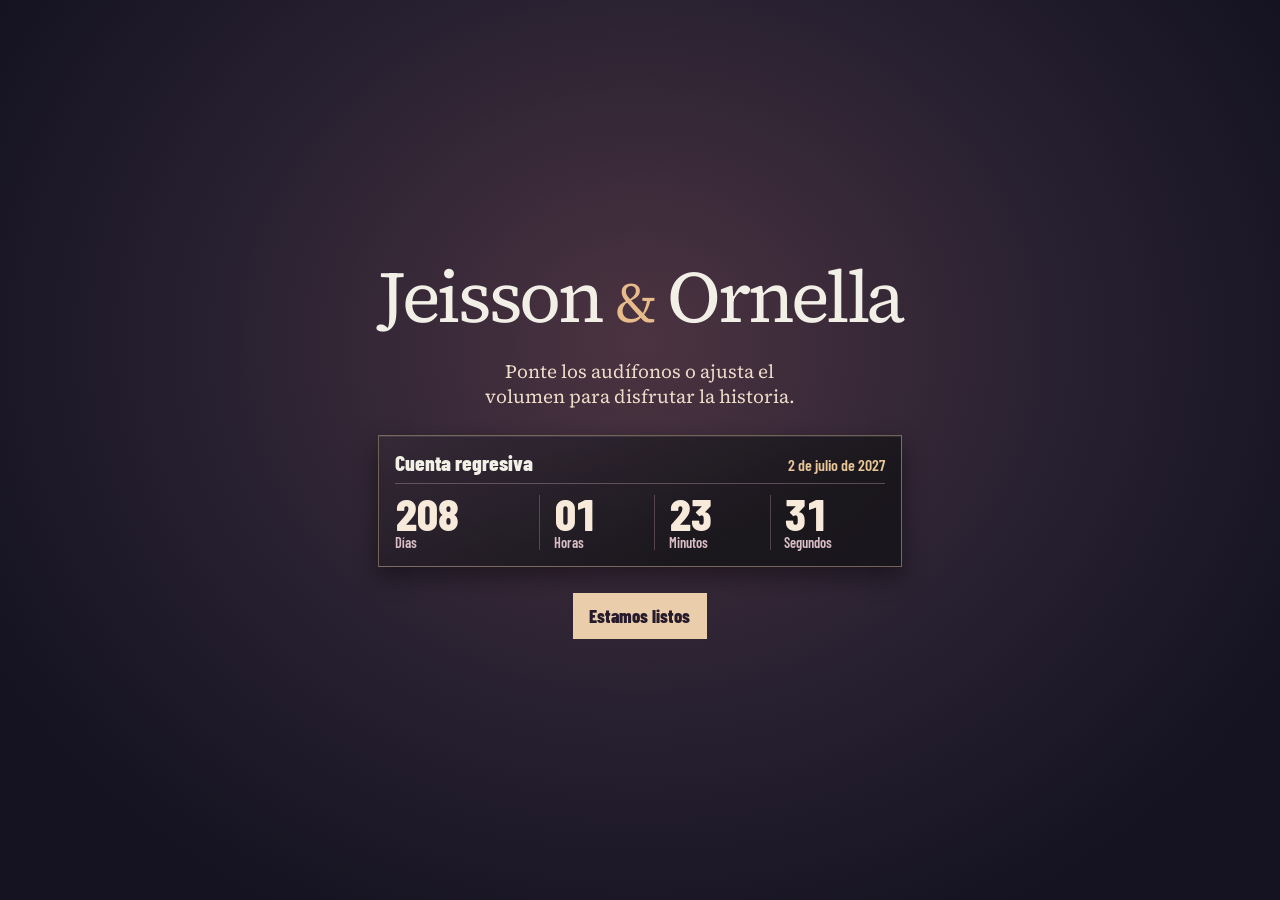
==== index.html @ 1cb7cd2a "Añade el acceso de prueba al Club de Fans" ====
<!doctype html>
<html lang="es">
  <head>
    <meta charset="utf-8">
    <meta name="viewport" content="width=device-width, initial-scale=1">
    <meta name="theme-color" content="#101012">
    <meta name="robots" content="noindex, nofollow">
    <meta name="description" content="Invitación de boda de Jeisson y Ornella.">
    <meta property="og:type" content="website">
    <meta property="og:locale" content="es_CO">
    <meta property="og:title" content="Boda de Jeisson y Ornella">
    <meta property="og:description" content="Abre el sobre y escucha nuestra historia en ocho canciones.">
    <meta property="og:url" content="https://cataplum1414.github.io/elegirnos-2027/">
    <meta property="og:image" content="https://cataplum1414.github.io/elegirnos-2027/assets/invitacion-whatsapp-centrada.jpg">
    <meta property="og:image:type" content="image/jpeg">
    <meta property="og:image:width" content="1200">
    <meta property="og:image:height" content="630">
    <meta property="og:image:alt" content="Portada del disco Los muchachos se les casan, invitación de boda de Jeisson y Ornella.">
    <title>Los muchachos se les casan | Jeisson &amp; Ornella</title>
    <script>
      const invitation = document.documentElement;
      invitation.dataset.weddingMedia = "";
      if (!location.hash || location.hash === "#portada") {
        invitation.dataset.openingScene = "";
        window.addEventListener("error", event => {
          if (event.target?.id === "invitation-entry") invitation.removeAttribute("data-opening-scene");
        }, true);
      }
    </script>
    <link rel="icon" type="image/svg+xml" href="./favicon.svg">
    <link rel="stylesheet" href="./styles.css?v=20261128-6">
    <script type="module" id="invitation-entry" src="./src/main.js?v=20261128-6"></script>
    <noscript>
      <style>
        .cover__entry, .back-cover__nav a[href="#historia"] { display: none; }
      </style>
    </noscript>
  </head>
  <body>
    <div class="opening-scene" role="region" aria-labelledby="opening-title">
      <div class="opening-scene__content">
        <h1 id="opening-title" tabindex="-1">Jeisson <span>&amp;</span> Ornella</h1>
        <p id="opening-guide">Ponte los audífonos o ajusta el volumen para disfrutar la historia.</p>
        <section class="release-countdown release-countdown--opening" data-countdown="2027-07-02T00:00:00-05:00" aria-labelledby="opening-countdown-title">
          <div class="release-countdown__heading">
            <h2 id="opening-countdown-title">Cuenta regresiva</h2>
            <time datetime="2027-07-02">2 de julio de 2027</time>
          </div>
          <div class="release-countdown__digits" role="timer" aria-live="off" aria-label="Tiempo restante para el 2 de julio de 2027">
            <span><strong data-countdown-days>000</strong><small>Días</small></span>
            <span><strong data-countdown-hours>00</strong><small>Horas</small></span>
            <span><strong data-countdown-minutes>00</strong><small>Minutos</small></span>
            <span><strong data-countdown-seconds>00</strong><small>Segundos</small></span>
          </div>
          <p class="release-countdown__finished" hidden>Hoy comienza nuestro próximo capítulo.</p>
        </section>
        <div class="opening-scene__actions">
          <button type="button" id="opening-start" aria-describedby="opening-guide" disabled>Estamos listos</button>
        </div>
        <p id="opening-status" class="opening-scene__status" role="status">Preparando la escena…</p>
        <button type="button" id="opening-silent" hidden>Ver sin música</button>
      </div>
    </div>
    <a class="skip-link" href="#contenido">Saltar al contenido</a>

    <div
      class="reading-progress"
      id="reading-progress"
      role="progressbar"
      aria-label="Progreso de lectura"
      aria-valuemin="0"
      aria-valuemax="100"
      aria-valuenow="0"
      aria-valuetext="0 % recorrido"
    >
      <span class="reading-progress__fill" id="reading-progress-fill"></span>
    </div>

    <main id="contenido">
      <div class="record-edition">
        <section class="cover" id="portada" aria-labelledby="cover-title">
          <div class="cover__object">
            <div class="cover__copy">
              <p class="cover__edition">Invitación de boda</p>
              <h1 class="cover__title" id="cover-title">Los muchachos <span>se les casan</span></h1>
              <p class="cover__couple">Jeisson <span>&amp;</span> Ornella</p>
              <p class="cover__date"><span>Fecha</span> <time datetime="2027-07-02">2 de julio de 2027</time></p>
              <a class="cover__entry" href="#historia" aria-controls="historia">Ve nuestro disco</a>
              <noscript><p>Activa JavaScript para recorrer nuestro disco.</p></noscript>
            </div>
            <span class="cover__spine" aria-hidden="true">Los muchachos se les casan</span>
          </div>
          <section class="release-countdown" data-countdown="2027-07-02T00:00:00-05:00" aria-labelledby="countdown-title">
            <div class="release-countdown__heading">
              <h2 id="countdown-title">Cuenta regresiva</h2>
              <time datetime="2027-07-02">2 de julio de 2027</time>
            </div>
            <div class="release-countdown__digits" role="timer" aria-live="off" aria-label="Tiempo restante para el 2 de julio de 2027">
              <span><strong data-countdown-days>000</strong><small>Días</small></span>
              <span><strong data-countdown-hours>00</strong><small>Horas</small></span>
              <span><strong data-countdown-minutes>00</strong><small>Minutos</small></span>
              <span><strong data-countdown-seconds>00</strong><small>Segundos</small></span>
            </div>
            <p class="release-countdown__finished" hidden>Hoy comienza nuestro próximo capítulo.</p>
          </section>
          <p class="cover__note">Te invitamos a recorrer nuestra historia canción por canción y a celebrar con nosotros todo lo que aún nos queda por vivir juntos.</p>
        </section>

        <section class="album-section" id="historia" aria-labelledby="album-title" hidden>
          <div class="album-tools">
            <a href="#portada" id="close-album">Cerrar disco</a>
          </div>
          <div class="album-layout">
            <div class="listening-station">
              <div class="cd-tray" id="disc-tray" aria-hidden="true">
                <div class="cd-tray__disc">
                  <div class="cd-tray__label">Los muchachos<br>se les casan</div>
                  <small id="record-side">Lado A</small>
                </div>
              </div>
              <div class="deck-controls" id="deck-controls" hidden>
                <nav class="deck-navigation" aria-label="Cambiar de canción">
                  <button type="button" class="deck-transport" id="deck-previous" aria-label="Canción anterior" title="Canción anterior" aria-disabled="true">
                    <svg viewBox="0 0 24 24" aria-hidden="true"><rect x="4" y="5" width="2.4" height="14" rx="1.2"/><path d="M19 5.5 8 12l11 6.5z"/></svg>
                  </button>
                  <button type="button" class="deck-transport" id="deck-next" aria-label="Canción siguiente" title="Canción siguiente">
                    <svg viewBox="0 0 24 24" aria-hidden="true"><rect x="17.6" y="5" width="2.4" height="14" rx="1.2"/><path d="m5 5.5 11 6.5-11 6.5z"/></svg>
                  </button>
                </nav>
                <button type="button" class="deck-transport" id="deck-play" aria-label="Activar música" title="Activar música">
                  <svg class="deck-icon--play" viewBox="0 0 24 24" aria-hidden="true"><path d="M8 4.5 20 12 8 19.5z"/></svg>
                  <svg class="deck-icon--pause" viewBox="0 0 24 24" aria-hidden="true"><rect x="6.5" y="5" width="3.5" height="14" rx="1.2"/><rect x="14" y="5" width="3.5" height="14" rx="1.2"/></svg>
                </button>
                <button type="button" id="deck-mute" aria-pressed="false">Silencio</button>
                <input id="deck-position" type="range" min="0" max="1000" value="0" aria-label="Posición en la canción" disabled>
                <p id="deck-status" class="deck-status" role="status"></p>
              </div>
              <details class="tracklist" open>
                <summary>Carátula A y B</summary>
                <nav class="chapter-index" id="chapter-index" aria-label="Índice de los ocho capítulos"></nav>
              </details>
            </div>
            <div class="album-reader">
              <div class="booklet">
                <header class="booklet__heading">
                  <h2 class="album-reader__title" id="album-title" tabindex="-1">Cancionero</h2>
                  <p class="chapter-status" id="chapter-status" role="status" aria-live="polite"></p>
                </header>
                <div class="chapters" id="chapters"></div>
                <nav class="chapter-controls" aria-label="Páginas del libreto">
                  <a class="chapter-control" id="chapter-previous" href="#capitulo-1" hidden>
                    <span aria-hidden="true">←</span> Página anterior
                  </a>
                  <a class="chapter-control chapter-control--next" id="chapter-next" href="#capitulo-2" hidden>
                    Página siguiente <span aria-hidden="true">→</span>
                  </a>
                  <a class="chapter-control chapter-control--next" id="chapter-back-cover" href="#celebracion" hidden>
                    Dar vuelta al disco <span aria-hidden="true">↻</span>
                  </a>
                </nav>
              </div>
            </div>
            <div class="album-flap" aria-hidden="true"><span>Los muchachos se les casan</span></div>
          </div>
        </section>

        <section class="back-cover" id="celebracion" aria-labelledby="celebration-title" hidden>
          <nav class="album-tools back-cover__nav" aria-label="Navegación del disco">
            <a href="#historia">Volver al cancionero</a>
            <a href="#portada">Volver a la portada</a>
          </nav>
          <div class="back-cover__insert">
            <header class="back-cover__hero">
              <p class="back-cover__couple">Jeisson <span>&amp;</span> Ornella</p>
              <h2 id="celebration-title" tabindex="-1">Los muchachos se les casan.</h2>
              <p class="back-cover__line">Coincidir fue el comienzo.<br>Elegirnos, nuestra decisión.</p>
              <p class="back-cover__message">Queremos que estés con nosotros en esta nueva parte de la historia.</p>
            </header>
            <div class="back-cover__notes">
              <section aria-labelledby="event-title">
                <h3 id="event-title">La celebración</h3>
                <dl class="event-details">
                  <div class="event-details__date">
                    <dt>Fecha</dt>
                    <dd><time datetime="2027-07-02">2 de julio de 2027</time></dd>
                  </div>
                  <div>
                    <dt>Lugar provisional</dt>
                    <dd>
                      <a href="https://share.google/x8e0HDxwTwzDNIrai" target="_blank" rel="noopener noreferrer">Parroquia Santa Mónica</a>
                      <small>Sujeto a cambios</small>
                    </dd>
                  </div>
                  <div>
                    <dt>Hora</dt>
                    <dd>Por confirmar</dd>
                  </div>
                  <div>
                    <dt>Vestimenta</dt>
                    <dd>Por confirmar</dd>
                  </div>
                </dl>
              </section>
              <section class="attendance-note" id="asistencia" tabindex="-1" aria-labelledby="attendance-title">
                <h3 id="attendance-title">Confirmación de asistencia</h3>
                <p>Se habilitará cuando tengamos los detalles definitivos.</p>
              </section>
              <section class="gifts-section" id="regalos" aria-labelledby="gifts-title">
                <h3 id="gifts-title">Lo que viene</h3>
                <p>Nos espera un nuevo lugar y una vida por construir juntos.</p>
                <div class="gifts-copy">
                  <p>El mejor regalo será contar contigo en nuestra celebración. Si además deseas tener un detalle con nosotros, agradeceremos que sea en forma de lluvia de sobres.</p>
                  <p class="gifts-copy__aside">Nuestras maletas tienen un límite de peso.<br>Nuestros sueños, no.</p>
                  <p>La lluvia de sobres es opcional. Compartiremos las opciones cuando estén definidas.</p>
                </div>
              </section>
              <section class="vip-club" id="club-de-fans" aria-labelledby="vip-title">
                <p class="vip-club__eyebrow">Pase de backstage</p>
                <h3 id="vip-title">Club de Fans de nuestra banda</h3>
                <p>Si recibiste un código VIP, colócalo aquí para comprobar tu acceso como miembro del club.</p>
                <form class="vip-club__form" id="vip-form" novalidate>
                  <label for="vip-code">Código VIP</label>
                  <div class="vip-club__entry">
                    <input id="vip-code" name="vip-code" type="password" inputmode="text" autocomplete="off" autocapitalize="characters" spellcheck="false" maxlength="24" required>
                    <button type="submit">Entrar al backstage</button>
                  </div>
                  <p class="vip-club__status" id="vip-status" role="status"></p>
                </form>
                <div class="vip-pass" id="vip-pass" tabindex="-1" hidden>
                  <span class="vip-pass__side">Acceso VIP</span>
                  <div>
                    <p>Prueba de acceso</p>
                    <h4>Miembro oficial del Club de Fans</h4>
                    <p>Jeisson &amp; Ornella · Los muchachos se les casan · 2027</p>
                  </div>
                </div>
                <p class="vip-club__notice">Acceso de prueba. La versión definitiva tendrá validación privada.</p>
              </section>
            </div>
          </div>

          <footer class="site-footer">
            <a class="footer-mark" href="#portada">Los muchachos se les casan</a>
            <nav aria-label="Detalles de la boda" class="footer-nav">
              <a href="#asistencia">Asistencia</a>
              <a href="#regalos">Regalos</a>
              <a href="#club-de-fans">Club de Fans</a>
            </nav>
            <details class="photo-credits">
              <summary>Créditos de imágenes</summary>
              <p><a href="https://commons.wikimedia.org/wiki/File:Lluvia_en_el_Centro_Internacional_de_Bogot%C3%A1_por_la_noche.JPG">Bogotá, Peter Angritt</a> · <a href="https://creativecommons.org/licenses/by-sa/4.0/">CC BY-SA 4.0</a>. Recorte en pantalla.</p>
            </details>
          </footer>
        </section>
      </div>
    </main>
  </body>
</html>
---- styles.css ----
@font-face {
  font-family: "Barlow Condensed";
  src: url("./assets/fonts/barlow-condensed-800.woff2") format("woff2");
  font-weight: 800;
  font-display: swap;
}

@font-face {
  font-family: "Barlow Condensed";
  src: url("./assets/fonts/barlow-condensed-600.woff2") format("woff2");
  font-weight: 600;
  font-display: swap;
}

@font-face {
  font-family: "Source Serif 4";
  src: url("./assets/fonts/source-serif-4.woff2") format("woff2");
  font-display: swap;
}

:root {
  --ink: #101012;
  --paper: #f2efe7;
  --wine: #590f24;
  --graphite: #252528;
  --silver: #c4c2bb;
  --display: "Barlow Condensed", "Arial Narrow", sans-serif;
  --serif: "Source Serif 4", Georgia, serif;
  font: 400 1rem/1.55 var(--serif);
  color: var(--ink);
  background: var(--paper);
}

*, *::before, *::after { box-sizing: border-box; }
[hidden] { display: none !important; }
html { scroll-behavior: smooth; }
body { margin: 0; }
img { display: block; max-width: 100%; }
a { color: inherit; }
button, summary { cursor: pointer; }
button { font: inherit; }
button:disabled { cursor: default; }
:focus-visible { outline: 2px solid currentColor; outline-offset: 4px; }
input[type="range"] { accent-color: var(--wine); }
p, figure { margin: 0; }
h1, h2, h3 { margin: 0; font: 800 1em/0.94 var(--display); }
.skip-link:not(:focus) { position: absolute; clip-path: inset(50%); }
.skip-link:focus { position: fixed; z-index: 10; top: 1rem; left: 1rem; padding: 0.7rem; background: var(--paper); }

.reading-progress {
  position: fixed;
  z-index: 6;
  top: 0;
  inset-inline: 0;
  height: 2px;
  pointer-events: none;
}

.reading-progress__fill { display: block; height: 100%; width: 0; background: #ca6984; }

.opening-scene { display: none; }
html[data-opening-scene] { background: #151321; }
html[data-opening-scene] :is(main, .skip-link, .reading-progress) { display: none; }
html[data-opening-scene] .opening-scene {
  display: grid;
  min-height: 100svh;
  place-content: center;
  padding: clamp(1.1rem, 5vw, 3.4rem);
  color: var(--paper);
  background:
    radial-gradient(ellipse at 50% 38%, #4b3341 1%, #272030 48%, #151321 82%);
}
.opening-scene__content {
  display: grid;
  justify-items: center;
  gap: clamp(0.85rem, 3.5vw, 1.6rem);
  width: min(100%, 35rem);
  padding-block: clamp(1.2rem, 5vh, 3.4rem);
  text-align: center;
}
.opening-scene h1 {
  font: 400 clamp(2.3rem, 8vw, 4.55rem)/0.99 var(--serif);
  letter-spacing: -0.045em;
}
.opening-scene h1 span { color: #e7bc8a; font-size: 0.77em; }
#opening-guide {
  max-width: 34ch;
  color: #eddbc9;
  font-size: clamp(1.02rem, 2.5vw, 1.18rem);
  line-height: 1.36;
}
.opening-scene__actions {
  display: flex;
  flex-wrap: wrap;
  justify-content: center;
  gap: 0.55rem 0.8rem;
}
.opening-scene button {
  min-height: 2.9rem;
  padding: 0.52rem 0.95rem;
  border: 1px solid #dfc1ab79;
  color: #f4dcc1;
  background: transparent;
  font: 600 1.15rem/1.1 var(--display);
}
#opening-start { border-color: #eaceac; color: #261a2b; background: #eaceac; font-weight: 800; }
#opening-start:disabled { opacity: 0.64; }
.opening-scene button:focus-visible { outline-color: #ffe9be; }
.opening-scene__status { max-width: 36ch; color: #ead0aa; font: 600 1.05rem/1.22 var(--display); }
.opening-scene__status:empty { display: none; }

/* Portrait plates must always cover the running layers, including after a cached scene stylesheet. */
.chase__run-frame--orne, .chase__runner--orne { z-index: auto !important; }
.chase__cut-in { z-index: 5 !important; }

.record-edition {
  --case-gutter: clamp(0.5rem, 2.6vw, 2.4rem);
  --case-rim: #8c8e92;
  --cover-art: url("./assets/portada-boda-cd.webp");
  position: relative;
  min-height: 100svh;
  overflow: clip;
  background: radial-gradient(ellipse at 50% 12%, #38363c, #161619 72%);
}

.cover {
  display: grid;
  min-height: 100svh;
  place-items: center;
  align-content: center;
  gap: clamp(1rem, 3svh, 1.85rem);
  padding: var(--case-gutter);
  color: var(--paper);
}
.cover__note {
  max-width: 42ch;
  margin-inline: 0.45rem;
  color: #f2e1cf;
  font-size: clamp(1.02rem, 2.35vw, 1.24rem);
  line-height: 1.45;
  text-align: center;
  text-wrap: pretty;
}
.release-countdown {
  width: min(100%, 82svh, 49rem);
  border: 1px solid #b8a9ad78;
  padding: clamp(0.7rem, 2vw, 1rem);
  background: linear-gradient(155deg, #2d252d, #17151a 72%);
  box-shadow: inset 0 1px #ffffff17, 0 0.65rem 1.4rem #0006;
}
.release-countdown__heading {
  display: flex;
  justify-content: space-between;
  align-items: baseline;
  gap: 0.45rem 1rem;
  padding-bottom: 0.55rem;
  border-bottom: 1px solid #a7868f78;
}
.release-countdown__heading h2 { font: 800 clamp(1rem, 2.5vw, 1.35rem)/1 var(--display); }
.release-countdown__heading time { color: #e9c697; font: 600 clamp(0.82rem, 2vw, 1rem)/1.1 var(--display); }
.release-countdown__digits {
  display: grid;
  grid-template-columns: 1.25fr repeat(3, 1fr);
  margin-top: 0.7rem;
}
.release-countdown__digits > span {
  display: grid;
  gap: 0.18rem;
  padding-inline: clamp(0.25rem, 1.7vw, 0.85rem);
  border-left: 1px solid #9b7d8670;
}
.release-countdown__digits > span:first-child { border-left: 0; padding-left: 0; }
.release-countdown__digits > span:last-child { padding-right: 0; }
.release-countdown__digits strong {
  color: #f8eada;
  font: 800 clamp(1.75rem, 6vw, 3.6rem)/0.86 var(--display);
  font-variant-numeric: tabular-nums;
  letter-spacing: -0.04em;
}
.release-countdown__digits small { color: #d8bec4; font: 600 clamp(0.67rem, 1.8vw, 0.9rem)/1 var(--display); }
.release-countdown__finished { color: #f2d6ab; font: 600 1.1rem/1.3 var(--display); text-align: center; }
.release-countdown--opening {
  width: 100%;
  border-color: #d3b79778;
  background: linear-gradient(155deg, #342936d9, #17151ae8 72%);
  text-align: left;
}
.release-countdown--opening .release-countdown__digits strong { font-size: clamp(1.55rem, 7vw, 2.75rem); }
.cover__object {
  position: relative;
  isolation: isolate;
  display: grid;
  width: min(100%, 82svh, 49rem);
  min-width: 0;
  aspect-ratio: 1.1;
  padding: 0.38rem 0.5rem 0.5rem clamp(1.25rem, 4vw, 2.8rem);
  border: 1px solid var(--case-rim);
  border-radius: 0.25rem;
  background: linear-gradient(145deg, #e8ebed72, #64656a 9%, #252529 18%, #707176 91%, #babdc0);
  box-shadow: 0 1px 0 1px #101013, 0 1.25rem 2.5rem #0008;
}
.cover__copy {
  position: relative;
  display: flex;
  flex-direction: column;
  justify-content: flex-end;
  align-items: flex-start;
  gap: clamp(0.55rem, 1.7vh, 1.3rem);
  padding: clamp(1rem, 4vw, 3.65rem);
  border: 1px solid #cfd0d06b;
  background: linear-gradient(90deg, #17141ae6, #1b171695 41%, #1a141a09 78%),
    linear-gradient(0deg, #171219db, transparent 47%), var(--cover-art) 64% center / cover #28242a;
  box-shadow: inset 0 0 0 1px #ffffff2b, inset 0 0 1.4rem #0c0b0e5c;
}
.cover__spine {
  position: absolute;
  inset: 0 auto 0 0;
  display: grid;
  width: clamp(1.04rem, 3.5vw, 2.5rem);
  place-content: center;
  border-right: 1px solid #090a0b;
  background: repeating-linear-gradient(90deg, #a5a6a93a 0 1px, #212125 1px 3px);
  color: #f1eadb;
  font: 600 0.78rem/1 var(--display);
  letter-spacing: 0.04em;
  writing-mode: vertical-rl;
}

.cover__edition { color: var(--wine); font: 600 1.13rem/1.2 var(--display); letter-spacing: 0.09em; }
.cover .cover__edition { color: #f2eae2; font-size: clamp(0.77rem, 1.8vw, 1.12rem); }
.cover__title {
  color: #f6f1e7;
  font: 800 clamp(2.75rem, min(8vw, 9.3vh), 6.4rem)/0.87 var(--display);
  letter-spacing: -0.035em;
  text-shadow: 0.09em 0.085em #281a21;
}
.cover__title span { display: block; color: #f0c893; }
.cover__title[tabindex="-1"]:focus { outline: none; }
.cover__couple {
  color: #fff0dc;
  font: 400 clamp(1.33rem, 3.25vw, 2.55rem)/1 var(--serif);
  letter-spacing: -0.045em;
  text-shadow: 0.05em 0.08em #2c141a, 0 0.1em 0.42em #27131a;
}
.cover__couple span, .back-cover__couple span { color: #e3b978; }
.cover__date { display: grid; gap: 0.1rem; font-size: clamp(0.82rem, 1.4vw, 1.05rem); }
.cover__date span { color: #ecd3c9; font: 600 0.91rem/1.15 var(--display); }
.cover__entry {
  display: inline-flex;
  align-items: center;
  min-height: 2.75rem;
  padding: 0.55rem 0.95rem;
  background: var(--paper);
  color: var(--ink);
  font: 800 1.12rem/1.15 var(--display);
  text-decoration: none;
}
.cover__entry:hover { background: #efd3c7; }
.cover__entry:focus-visible { outline-color: var(--paper); }

.album-section {
  --edge-walk-height: clamp(1.85rem, 4vw, 3.3rem);
  width: min(100%, 88rem);
  margin-inline: auto;
  padding: 0 var(--case-gutter) clamp(1rem, 4vw, 2rem);
}
.album-tools { display: flex; flex-wrap: wrap; justify-content: space-between; gap: 0 1rem; color: var(--paper); }
.album-tools a {
  display: inline-flex;
  align-items: center;
  min-height: 2.75rem;
  font: 600 clamp(1.08rem, 1.8vw, 1.3rem)/1 var(--display);
  text-underline-offset: 0.25em;
}

.album-layout {
  position: relative;
  display: grid;
  grid-template-columns: minmax(0, 0.92fr) minmax(0, 1.08fr);
  gap: clamp(0.32rem, 1vw, 0.85rem);
  padding: clamp(0.3rem, 0.65vw, 0.56rem);
  border: 1px solid var(--case-rim);
  border-radius: 0.24rem;
  background: repeating-linear-gradient(90deg, #1c1c21 0 2px, #787881 2px 3px, #303033 3px 5px);
  box-shadow: 0 0 0 1px #121216, 0 2px 0 1px #74747b, 0 1.15rem 1.85rem #0009;
  perspective: 1500px;
}
.listening-station, .album-reader { min-width: 0; }
.listening-station {
  display: flex;
  flex-direction: column;
  align-self: stretch;
  padding: clamp(0.65rem, 2vw, 1.6rem);
  border: 1px solid #98979b6b;
  color: var(--paper);
  background: linear-gradient(155deg, #36353a, #201e25 44%, #19191e);
  box-shadow: inset -0.22rem 0 0 #0e0d11, inset 0.17rem 0 0 #9c9aa139;
}
.cd-tray {
  position: relative;
  isolation: isolate;
  display: grid;
  width: min(100%, 23rem);
  aspect-ratio: 1;
  place-items: center;
  margin-inline: auto;
  padding: 6%;
  border: 1px solid #161419;
  border-radius: 11%;
  background:
    radial-gradient(circle, #211e22 55%, #4c495249 56% 67%, transparent 68%),
    repeating-linear-gradient(128deg, #5f5c6363 0 1px, transparent 1px 4px),
    #2b2a2f;
  box-shadow: inset 0 2px 0 #aeadb230, inset 0 -0.45rem 1.15rem #09090dc0;
}
.cd-tray::before, .cd-tray::after {
  position: absolute;
  z-index: 1;
  top: 42%;
  width: 6.5%;
  height: 16%;
  border-radius: 1.5rem;
  background: linear-gradient(#101014, #5f5d6263);
  content: "";
}
.cd-tray::before { left: 0; }
.cd-tray::after { right: 0; }

.cd-tray__disc {
  position: relative;
  display: grid;
  width: 100%;
  height: 100%;
  place-items: center;
  border: 1px solid #eedfc8c7;
  border-radius: 50%;
  color: #170e15;
  background:
    radial-gradient(circle, transparent 55%, #1a151838 56%, transparent 57% 61%, #fff7 62%, transparent 65%),
    conic-gradient(from 28deg, #d7d0c8 0%, #9c9da8 12%, #e8dfef 18%, #d0b4b8 32%, #8b929d 42%,
      #f5efde 51%, #b2b4c2 68%, #ddc8d6 76%, #e4e0d7 90%, #d7d0c8);
  box-shadow: 0 0.28rem 0.7rem #09090a, inset 0 0 0 0.45rem #f3f2ee33;
  animation: spin-disc 6s linear infinite paused;
}
.cd-tray[data-playing] .cd-tray__disc { animation-play-state: running; }
@keyframes spin-disc { to { transform: rotate(1turn); } }

.cd-tray__disc::before {
  position: absolute;
  inset: 24%;
  border: 1px solid #3c263c84;
  border-radius: 50%;
  background: linear-gradient(138deg, #4e122bc9, #69283bd9), var(--cover-art) center / cover;
  box-shadow: 0 0 0 2px #f6f0da39;
  content: "";
}
.cd-tray__disc::after {
  position: absolute;
  inset: 46%;
  border: 1px solid #ede5d69e;
  border-radius: 50%;
  background: #211f26;
  box-shadow: 0 0 0 0.19rem #c6becf9c, inset 0 0 0.18rem #000;
  content: "";
}
.cd-tray__label, .cd-tray small {
  position: absolute;
  inset: 27% 20% auto;
  color: #f9ecdf;
  text-align: center;
  font: 800 clamp(0.64rem, 1.8vw, 1.45rem)/0.9 var(--display);
}
.cd-tray small { inset: auto 25% 33%; font: 600 clamp(0.61rem, 1.45vw, 0.95rem)/1 var(--display); }

.deck-controls {
  display: grid;
  grid-template-columns: auto auto minmax(3rem, 1fr);
  gap: 0.45rem 0.65rem;
  align-items: center;
  margin-top: 0.6rem;
}
.deck-controls button {
  min-height: 2.75rem;
  border: 1px solid #bcb6be;
  padding: 0.3rem 0.65rem;
  color: var(--paper);
  background: #201c21;
  font: 600 1.05rem/1 var(--display);
}
.deck-controls button[aria-pressed="true"] { background: var(--wine); color: var(--paper); }
@media (hover: hover) {
  .deck-controls button:hover { background: var(--wine); color: var(--paper); }
}
.deck-controls button:focus-visible { outline-color: var(--paper); }
.deck-navigation {
  display: grid;
  grid-column: 1 / -1;
  grid-template-columns: repeat(2, minmax(0, 1fr));
  gap: 0.4rem;
  justify-items: center;
  width: min(100%, 10rem);
}
.deck-controls .deck-transport {
  display: grid;
  place-items: center;
  justify-self: center;
  width: 2.75rem;
  height: 2.75rem;
  padding: 0;
  border-radius: 50%;
  background-image: linear-gradient(160deg, #ffffff17, transparent 55%);
  box-shadow: inset 0 1px #ffffff25, 0 2px 3px #0c0910a0;
}
.deck-transport svg { width: 1.55rem; height: 1.55rem; fill: currentColor; }
.deck-transport:active, .deck-transport[data-playing] { background-color: var(--wine); }
.deck-transport .deck-icon--pause, .deck-transport[data-playing] .deck-icon--play { display: none; }
.deck-transport[data-playing] .deck-icon--pause { display: block; }
#deck-mute {
  justify-self: center;
  min-width: 4.3rem;
  border-radius: 2rem;
}
.deck-navigation button[aria-disabled="true"] {
  opacity: 0.55;
  background: #201c21;
  cursor: default;
}
.deck-controls input { width: 100%; margin: 0; accent-color: #e3a1b2; }
.deck-status { grid-column: 1 / -1; font: 600 1.02rem/1.25 var(--display); }
.deck-status:empty { display: none; }
.tracklist { margin-top: 0.55rem; border-block: 1px solid #a6999b78; }
.tracklist summary { min-height: 2.55rem; padding: 0.44rem 0; font: 800 1.16rem/1.2 var(--display); }
.chapter-index {
  display: grid;
  grid-template-columns: repeat(2, minmax(0, 1fr));
  grid-auto-flow: column;
  grid-template-rows: repeat(4, auto);
  gap: 0 0.4rem;
}
.chapter-index__link {
  display: flex;
  align-items: baseline;
  gap: 0.38rem;
  min-height: 2.32rem;
  padding: 0.46rem 0.24rem;
  border-top: 1px solid #a6a1a675;
  text-decoration: none;
  font: 600 clamp(0.98rem, 1.55vw, 1.18rem)/1.12 var(--display);
  overflow-wrap: anywhere;
}
.chapter-index__number { white-space: nowrap; color: #e1c0cd; }
.chapter-index__link[aria-current="step"] { color: var(--paper); background: var(--wine); }
.chapter-index__link:hover { text-decoration: underline; }
.chapter-index__link[aria-disabled="true"] { opacity: 0.57; cursor: default; text-decoration: none; }

.album-reader {
  position: relative;
  align-self: stretch;
  padding: var(--edge-walk-height) clamp(0.4rem, 1.05vw, 0.9rem) 0.65rem;
  border: 1px solid #c3c3c68c;
  background: linear-gradient(152deg, #777780, #595761 9%, #55515b 16%, #36343d 78%, #a2a0a8);
  box-shadow: inset 0 0 0 0.18rem #eeedf331, inset 0 0 0 0.33rem #343339a3;
}
.booklet {
  position: relative;
  padding: clamp(0.85rem, 2.3vw, 2.1rem);
  min-height: 100%;
  border: 1px solid #999082;
  color: var(--ink);
  background:
    repeating-linear-gradient(120deg, #64717508 0 1px, transparent 1px 4px),
    linear-gradient(90deg, #dfd5c2, #f3eddf 13%, #f1eadb 93%, #e9e0cf);
  box-shadow: 0 0.17rem #9a9083, 0 0.28rem #d9d1be, 0 0.38rem 0.24rem #141116b7;
  perspective: 1200px;
}

.booklet__heading {
  display: flex;
  justify-content: space-between;
  align-items: end;
  flex-wrap: wrap;
  gap: 0.35rem 1rem;
  padding-bottom: clamp(0.55rem, 1.8vw, 1.1rem);
  border-bottom: 2px solid #762541;
}
.album-reader__title { color: var(--ink); font: 800 clamp(2rem, 4.4vw, 4.15rem)/0.94 var(--display); letter-spacing: -0.035em; }
.album-reader__title:focus { outline: none; }
.chapter-status { color: #67203b; font: 600 clamp(1.02rem, 1.75vw, 1.28rem)/1.12 var(--display); }
.chapters { display: grid; }
.chapter-card {
  --art-position: 49% 48%;
  grid-area: 1 / 1;
  min-width: 0;
  display: grid;
  grid-template-columns: minmax(0, 0.84fr) minmax(0, 1.16fr);
  align-items: start;
  gap: clamp(0.65rem, 1.8vw, 1.35rem);
  padding-block: clamp(0.85rem, 2.35vw, 1.85rem);
  transform-origin: left center;
}
.chapter-card.is-entering { animation: turn-leaf 370ms ease-out both; }
.chapter-card.is-entering-back { transform-origin: right center; --leaf-angle: 14deg; }
@keyframes turn-leaf {
  from { transform: rotateY(var(--leaf-angle, -13deg)); opacity: 0.55; }
  to { transform: rotateY(0); opacity: 1; }
}

.chapter-card[data-chapter="2"] { --art-position: 60% 30%; }
.chapter-card[data-chapter="3"] { --art-position: 32% 58%; }
.chapter-card[data-chapter="4"] { --art-position: 80% 28%; }
.chapter-card[data-chapter="5"] { --art-position: 12% 50%; }
.chapter-card[data-chapter="6"] { --art-position: 61% 75%; }
.chapter-card[data-chapter="7"] { --art-position: 87% 68%; }

.chapter-art {
  position: relative;
  display: grid;
  min-width: 0;
  min-height: 6.2rem;
  aspect-ratio: 0.88;
  align-self: start;
  align-items: end;
  isolation: isolate;
  overflow: hidden;
  border: 1px solid #997880;
  background: url("./assets/arte-cancionero.webp") var(--art-position) / 158% auto #331f28;
}
.chapter-art:has(img) { background: #291d27; }
.chapter-art img { position: absolute; inset: 0; z-index: -1; width: 100%; height: 100%; object-fit: cover; object-position: 55%; }
.chapter-art__caption {
  justify-self: start;
  padding: 0.36rem 0.5rem;
  color: #fff3df;
  background: #2a1b24ed;
  font: 800 clamp(1.04rem, 2.9vw, 2rem)/1 var(--display);
}
.chapter-story { display: flex; flex-direction: column; align-items: start; gap: 0.52rem; }
.chapter-label, .chapter-artist { color: #6d223d; font: 600 clamp(1rem, 1.65vw, 1.23rem)/1.12 var(--display); }
.chapter-title {
  font: 800 clamp(1.75rem, 4.5vw, 4.3rem)/0.94 var(--display);
  letter-spacing: -0.025em;
  hyphens: auto;
  overflow-wrap: anywhere;
}
.chapter-title:focus { outline: none; }
.chapter-copy { max-width: 37ch; font-size: clamp(1rem, 1.55vw, 1.22rem); line-height: 1.46; }
.spotify-link { font: 600 1.04rem/1.2 var(--display); text-underline-offset: 0.23em; }
.spotify-link svg { width: 0.8em; height: 0.8em; }
.chapter-controls {
  display: flex;
  flex-wrap: wrap;
  justify-content: space-between;
  gap: 0 0.3rem;
  border-top: 1px solid #9b8583;
}
.chapter-control { display: inline-flex; gap: 0.4rem; align-items: center; min-height: 2.75rem; font: 800 clamp(1.01rem, 1.65vw, 1.18rem)/1.15 var(--display); text-decoration: none; }
.chapter-control:hover { text-decoration: underline; text-underline-offset: 0.23em; }
.chapter-control--next { margin-inline-start: auto; }

.album-flap {
  position: absolute;
  z-index: 4;
  inset: 0 0 0 auto;
  display: grid;
  width: 53%;
  padding: 1rem;
  place-items: center;
  visibility: hidden;
  color: var(--paper);
  background: linear-gradient(#19131cab, #19131cd9), var(--cover-art) center / cover #521e32;
  border: 4px double #9c949b;
  font: 800 clamp(2.3rem, 5.2vw, 5.2rem)/0.95 var(--display);
  text-align: center;
  transform-origin: left center;
  backface-visibility: hidden;
  pointer-events: none;
}
.album-section.is-unfolding .album-flap { animation: unwrap-album 680ms ease-in-out both; }
@keyframes unwrap-album {
  0% { visibility: visible; transform: rotateY(0deg); opacity: 1; }
  100% { visibility: visible; transform: rotateY(-146deg); opacity: 0; }
}

.back-cover {
  width: min(calc(100% - 2 * var(--case-gutter)), 74rem);
  margin: 0 auto 1.3rem;
  padding: 0.32rem;
  border: 1px solid var(--case-rim);
  border-radius: 0.24rem;
  background: #55515a;
  box-shadow: 0 0 0 1px #1a191d, 0 1rem 1.7rem #0008;
}
.back-cover.is-turning { animation: turn-back-cover 480ms ease-out both; }
@keyframes turn-back-cover { from { transform: perspective(1200px) rotateY(-8deg); opacity: 0.64; } }
.back-cover__nav {
  padding-inline: clamp(0.6rem, 2vw, 1.4rem);
  background: #262329;
}
.back-cover__insert {
  display: grid;
  grid-template-columns: minmax(0, 0.93fr) minmax(0, 1.07fr);
  border: 1px solid #9c9192;
  box-shadow: inset 0 0 1.2rem #0d090e;
}
.back-cover__hero {
  display: flex;
  flex-direction: column;
  align-items: flex-start;
  justify-content: flex-end;
  gap: clamp(0.65rem, 2vw, 1.25rem);
  padding: clamp(1.1rem, 4.3vw, 3.5rem);
  color: #fff2dc;
  background: linear-gradient(0deg, #181218 8%, #221521bd 38%, transparent 74%),
    var(--cover-art) 75% 36% / cover #23171c;
}
.back-cover__couple { color: #f8ead3; font: 600 clamp(1.16rem, 2.45vw, 1.85rem)/1.1 var(--display); }
.back-cover__hero h2 {
  font: 800 clamp(2.95rem, 7vw, 6.35rem)/0.9 var(--display);
  letter-spacing: -0.05em;
  text-shadow: 0.06em 0.06em #381d26;
}
.back-cover__hero h2:focus { outline: none; }
.back-cover__line {
  color: #f3cc97;
  font: italic 400 clamp(1.13rem, 2.1vw, 1.5rem)/1.25 var(--serif);
}
.back-cover__message { max-width: 34ch; }
.back-cover__notes {
  min-width: 0;
  padding: clamp(1rem, 3.1vw, 2.65rem);
  background: repeating-linear-gradient(120deg, #64717508 0 1px, transparent 1px 4px),
    linear-gradient(90deg, #dfd5c2, #f3eddf 13%, #f1eadb 93%, #e9e0cf);
}
.back-cover__notes h3 {
  margin-bottom: 0.7rem;
  color: #1d131b;
  font: 800 clamp(1.38rem, 3vw, 2.24rem)/0.99 var(--display);
}
.event-details { display: grid; grid-template-columns: repeat(2, minmax(0, 1fr)); gap: 0; margin: 0; }
.event-details > div { padding: 0.67rem 0.44rem 0.7rem 0; border-top: 1px solid #a58a8a; }
.event-details dt { font: 600 clamp(1.03rem, 1.8vw, 1.28rem)/1.1 var(--display); }
.event-details dd {
  margin: 0.28rem 0 0;
  color: var(--wine);
  font: 800 clamp(1.2rem, 2.5vw, 1.82rem)/1.02 var(--display);
}
.event-details dd a { text-underline-offset: 0.2em; }
.event-details dd small {
  display: block;
  margin-top: 0.35rem;
  color: #513d45;
  font: 600 0.82rem/1.2 var(--display);
}
.attendance-note, .gifts-section { margin-top: 1.1rem; padding-top: 1rem; border-top: 2px solid #76354a; }
.gifts-copy { max-width: 60ch; }
.gifts-copy p { margin-top: 0.65rem; }
.gifts-copy__aside { border-left: 2px solid #76354a; padding-left: 0.75rem; color: #6a213d; }
.vip-club {
  grid-column: 1 / -1;
  margin-top: 0.4rem;
  padding: clamp(1rem, 3.4vw, 1.8rem);
  border: 1px solid #8f737c;
  color: #f5e9dc;
  background:
    repeating-linear-gradient(135deg, #ffffff08 0 1px, transparent 1px 5px),
    linear-gradient(145deg, #312732, #17151a 74%);
  box-shadow: inset 0 1px #ffffff17;
}
.vip-club__eyebrow { color: #e8bd7d; font: 600 0.9rem/1 var(--display); letter-spacing: 0.08em; }
.vip-club h3 { margin-top: 0.35rem; color: #fff1df; }
.vip-club > p:not(.vip-club__eyebrow, .vip-club__notice) { max-width: 58ch; margin-top: 0.55rem; }
.vip-club__form { margin-top: 1rem; }
.vip-club__form label { display: block; margin-bottom: 0.35rem; color: #e8cfae; font: 600 1rem/1.1 var(--display); }
.vip-club__entry { display: grid; grid-template-columns: minmax(8rem, 1fr) auto; gap: 0.55rem; }
.vip-club__entry input, .vip-club__entry button {
  min-height: 3rem;
  border: 1px solid #c4a8ac;
  padding: 0.55rem 0.75rem;
  font: 700 1rem/1 var(--display);
}
.vip-club__entry input { min-width: 0; color: #231820; background: #f3eadb; letter-spacing: 0.12em; }
.vip-club__entry button { color: #fff3e4; background: var(--wine); }
.vip-club__entry button:hover { background: #781735; }
.vip-club__status { min-height: 1.35em; margin-top: 0.42rem; color: #efbd9c; font: 600 0.92rem/1.25 var(--display); }
.vip-club__notice { margin-top: 0.75rem; color: #cbbbc1; font-size: 0.82rem; }
.vip-pass {
  position: relative;
  display: grid;
  grid-template-columns: auto minmax(0, 1fr);
  gap: 1rem;
  margin-top: 1rem;
  padding: 0.85rem;
  border: 1px solid #dbb77e;
  color: #25171f;
  background: linear-gradient(110deg, #e5c58e, #f3e4c8 54%, #d2a563);
  box-shadow: 0 0.4rem 1rem #0007, inset 0 0 0 2px #fff7d958;
}
.vip-pass[hidden] { display: none; }
.vip-pass__side {
  display: grid;
  place-items: center;
  padding-right: 0.75rem;
  border-right: 1px dashed #7a4c54;
  color: #641b35;
  font: 800 0.86rem/1 var(--display);
  letter-spacing: 0.08em;
  writing-mode: vertical-rl;
}
.vip-pass h4 { margin-top: 0.25rem; color: #4f162c; font: 800 clamp(1.35rem, 3.8vw, 2.25rem)/0.96 var(--display); }
.vip-pass div > p:first-child { color: #6d3847; font: 600 0.84rem/1 var(--display); }
.vip-pass div > p:last-child { margin-top: 0.55rem; font-size: 0.92rem; }
@media (max-width: 430px) {
  .vip-club__entry { grid-template-columns: minmax(0, 1fr); }
  .vip-club__entry button { width: 100%; }
}
.site-footer {
  display: flex;
  flex-wrap: wrap;
  justify-content: space-between;
  gap: 0.7rem 1.7rem;
  padding: 0.75rem clamp(0.75rem, 2vw, 1.4rem);
  background: #241b27;
  color: var(--paper);
}
.footer-mark, .footer-nav, .photo-credits summary { font: 600 1.1rem/1.15 var(--display); }
.footer-nav { display: flex; flex-wrap: wrap; gap: 0.5rem 1rem; }
.site-footer a:hover { text-decoration: underline; text-underline-offset: 0.23em; }
.photo-credits p { margin-top: 0.35rem; font-size: 0.85rem; }

@media (max-width: 720px), (pointer: coarse) and (max-aspect-ratio: 4/5) {
  .album-section {
    --edge-walk-height: clamp(1.8rem, 6.3vw, 3.65rem);
    padding-block-end: max(2.75rem, calc(env(safe-area-inset-bottom, 0px) + 1rem));
  }
  .cover__object { width: min(100%, 49rem); min-height: min(76svh, 34rem); }
  .cover__copy {
    background: linear-gradient(90deg, #19141aee 2%, #19141a7b 58%, transparent 92%),
      linear-gradient(0deg, #1b141bec 0%, transparent 61%), var(--cover-art) 69% center / cover #28242a;
  }
  .cover__title { font-size: clamp(2.7rem, 11.35vw, 6.4rem); }
  .album-layout {
    grid-template-columns: minmax(0, 1fr);
    background: repeating-linear-gradient(0deg, #1c1c21 0 2px, #787881 2px 3px, #303033 3px 5px);
  }
  .listening-station {
    display: grid;
    grid-template:
      "disc controls" auto
      "index controls" 1fr / clamp(4.85rem, 22vw, 6.7rem) minmax(0, 1fr);
    gap: 0.45rem 0.65rem;
    align-items: start;
    padding: 0.6rem;
  }
  .listening-station:has(.tracklist[open]) {
    grid-template-areas: "disc controls" "index index";
  }
  .cd-tray { grid-area: disc; }
  .cd-tray__label {
    inset: 28% 6% auto;
    font-size: clamp(0.36rem, 1.45vw, 0.63rem);
    white-space: nowrap;
  }
  .cd-tray small { font-size: clamp(0.33rem, 1.25vw, 0.55rem); }
  .tracklist { grid-area: index; margin-top: 0; }
  .tracklist summary {
    min-height: 2.75rem;
    align-content: center;
    padding: 0.26rem 0;
    font-size: clamp(0.94rem, 2.3vw, 1.2rem);
  }
  .deck-controls {
    grid-area: controls;
    grid-template-columns: repeat(2, minmax(0, 1fr));
    margin-top: 0;
    gap: 0.25rem 0.4rem;
  }
  .deck-controls button { padding-inline: 0.28rem; font-size: 1rem; line-height: 1.05; }
  .deck-navigation { width: 100%; }
  .deck-controls input { grid-column: 1 / -1; min-height: 1.5rem; }
  .deck-status { font-size: 0.94rem; }
  .chapter-index { gap: 0 0.25rem; }
  .chapter-index__link { gap: 0.22rem; min-height: 1.7rem; padding: 0.35rem 0.15rem; font-size: clamp(0.83rem, 2.38vw, 1.37rem); }
  .booklet { padding: 0.65rem; }
  .booklet__heading { padding-bottom: 0.4rem; }
  .chapter-card {
    display: flow-root;
    padding-block: 0.55rem;
  }
  .chapter-art {
    float: left;
    width: clamp(3.75rem, 18vw, 6rem);
    min-height: 0;
    margin: 0 0.65rem 0.25rem 0;
  }
  .chapter-story { display: block; }
  .chapter-story > * + * { margin-block-start: 0.26rem; }
  .chapter-copy { clear: both; max-width: none; font-size: clamp(1rem, 2.2vw, 1.42rem); line-height: 1.4; }
  .album-flap { inset-block-start: auto; width: 100%; height: 55%; transform-origin: top center; }
  .album-section.is-unfolding .album-flap { animation-name: unwrap-album-stacked; }
  .back-cover__insert { grid-template-columns: minmax(0, 1fr); }
  .back-cover__hero { min-height: clamp(18rem, 68vw, 27rem); background-position: center, 68% 58%; }
}
@keyframes unwrap-album-stacked {
  0% { visibility: visible; transform: rotateX(0deg); opacity: 1; }
  100% { visibility: visible; transform: rotateX(146deg); opacity: 0; }
}

@media (max-width: 360px) {
  .listening-station { padding: 0.5rem; }
  .booklet__heading { column-gap: 0.6rem; }
  .chapter-card { padding-block: 0.42rem; }
  .album-reader__title { font-size: 1.8rem; }
  .chapter-status { font-size: 0.95rem; }
  .chapter-controls { font-size: 0.92em; }
}

@media (prefers-reduced-motion: reduce) {
  html { scroll-behavior: auto; }
  .chapter-card.is-entering, .cd-tray__disc, .album-section.is-unfolding .album-flap, .back-cover.is-turning { animation: none; }
}
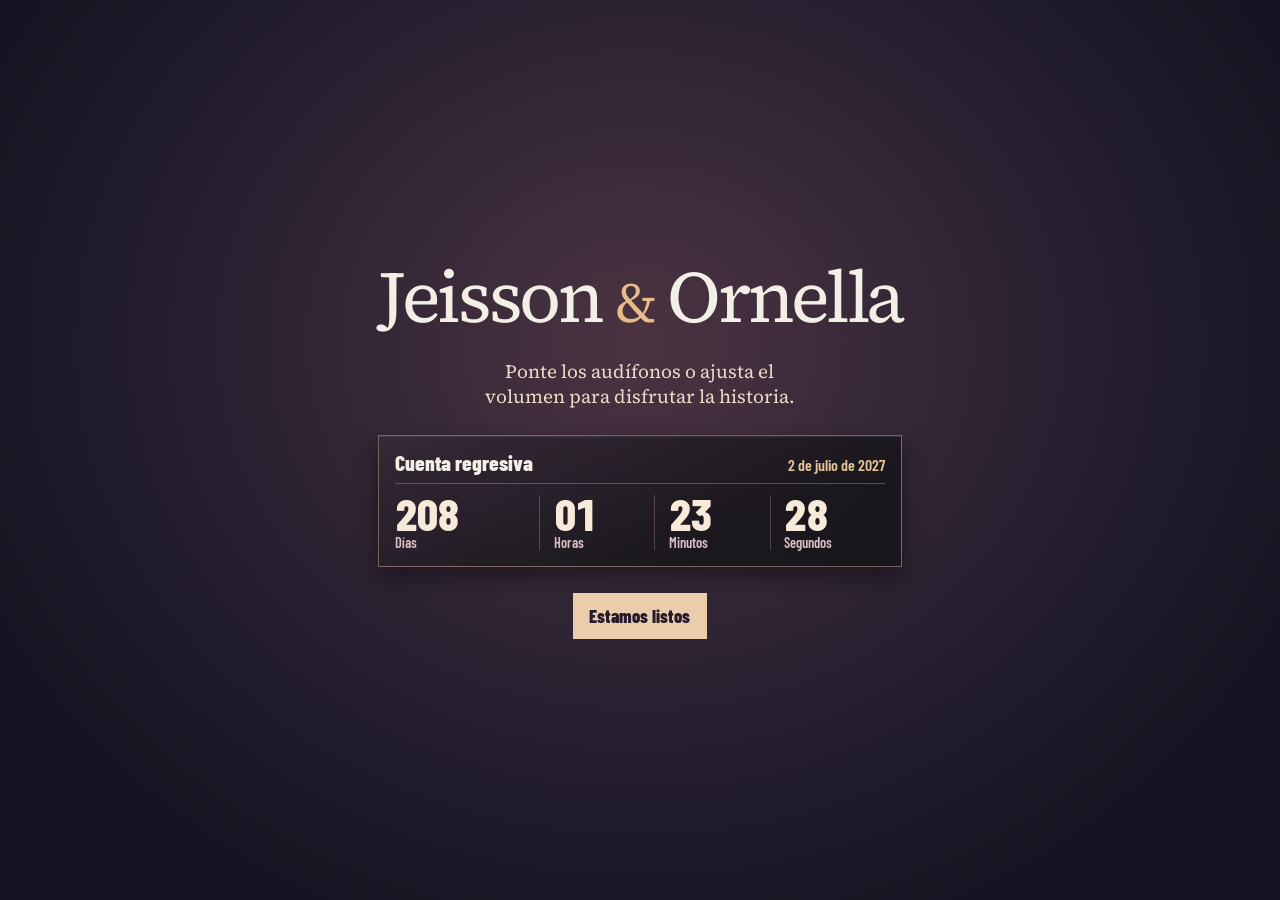
==== commit 776014a8: "Amplía el backstage con despedidas y roles de honor" ====
--- a/index.html
+++ b/index.html
@@ -28,7 +28,7 @@
       }
     </script>
     <link rel="icon" type="image/svg+xml" href="./favicon.svg">
-    <link rel="stylesheet" href="./styles.css?v=20261128-6">
+    <link rel="stylesheet" href="./styles.css?v=20261128-7">
     <script type="module" id="invitation-entry" src="./src/main.js?v=20261128-6"></script>
     <noscript>
       <style>
@@ -226,12 +226,37 @@
                   </div>
                   <p class="vip-club__status" id="vip-status" role="status"></p>
                 </form>
-                <div class="vip-pass" id="vip-pass" tabindex="-1" hidden>
-                  <span class="vip-pass__side">Acceso VIP</span>
-                  <div>
-                    <p>Prueba de acceso</p>
-                    <h4>Miembro oficial del Club de Fans</h4>
-                    <p>Jeisson &amp; Ornella · Los muchachos se les casan · 2027</p>
+                <div class="vip-access" id="vip-pass" tabindex="-1" hidden>
+                  <div class="vip-pass">
+                    <span class="vip-pass__side">Acceso VIP</span>
+                    <div>
+                      <p>Prueba de acceso</p>
+                      <h4>Miembro oficial del Club de Fans</h4>
+                      <p>Jeisson &amp; Ornella · Los muchachos se les casan · 2027</p>
+                    </div>
+                  </div>
+                  <div class="vip-backstage" aria-labelledby="vip-backstage-title">
+                    <p>Vista maestra de prueba</p>
+                    <h4 id="vip-backstage-title">El libreto secreto de la banda</h4>
+                    <p>En la versión definitiva, cada código mostrará únicamente la pista asignada a esa persona.</p>
+                    <div class="vip-backstage__tracks">
+                      <article>
+                        <span>A1</span>
+                        <div><h5>Despedida de Ornella</h5><p>Fecha, lugar y plan por confirmar.</p></div>
+                      </article>
+                      <article>
+                        <span>A2</span>
+                        <div><h5>Despedida de Jeisson</h5><p>Fecha, lugar y plan por confirmar.</p></div>
+                      </article>
+                      <article>
+                        <span>B1</span>
+                        <div><h5>Damas de honor</h5><p>Funciones e instrucciones por confirmar.</p></div>
+                      </article>
+                      <article>
+                        <span>B2</span>
+                        <div><h5>Caballeros de honor</h5><p>Funciones e instrucciones por confirmar.</p></div>
+                      </article>
+                    </div>
                   </div>
                 </div>
                 <p class="vip-club__notice">Acceso de prueba. La versión definitiva tendrá validación privada.</p>
--- a/styles.css
+++ b/styles.css
@@ -683,19 +683,19 @@
 .vip-club__entry button:hover { background: #781735; }
 .vip-club__status { min-height: 1.35em; margin-top: 0.42rem; color: #efbd9c; font: 600 0.92rem/1.25 var(--display); }
 .vip-club__notice { margin-top: 0.75rem; color: #cbbbc1; font-size: 0.82rem; }
+.vip-access { margin-top: 1rem; }
+.vip-access[hidden] { display: none; }
 .vip-pass {
   position: relative;
   display: grid;
   grid-template-columns: auto minmax(0, 1fr);
   gap: 1rem;
-  margin-top: 1rem;
   padding: 0.85rem;
   border: 1px solid #dbb77e;
   color: #25171f;
   background: linear-gradient(110deg, #e5c58e, #f3e4c8 54%, #d2a563);
   box-shadow: 0 0.4rem 1rem #0007, inset 0 0 0 2px #fff7d958;
 }
-.vip-pass[hidden] { display: none; }
 .vip-pass__side {
   display: grid;
   place-items: center;
@@ -709,9 +709,24 @@
 .vip-pass h4 { margin-top: 0.25rem; color: #4f162c; font: 800 clamp(1.35rem, 3.8vw, 2.25rem)/0.96 var(--display); }
 .vip-pass div > p:first-child { color: #6d3847; font: 600 0.84rem/1 var(--display); }
 .vip-pass div > p:last-child { margin-top: 0.55rem; font-size: 0.92rem; }
+.vip-backstage {
+  margin-top: 0.75rem;
+  padding: clamp(0.8rem, 2.5vw, 1.2rem);
+  border: 1px solid #9b7d86;
+  background: #171419;
+}
+.vip-backstage > p:first-child { color: #e0b77c; font: 600 0.82rem/1 var(--display); letter-spacing: 0.06em; }
+.vip-backstage > h4 { margin-top: 0.3rem; color: #fff0de; font: 800 clamp(1.35rem, 3.8vw, 2rem)/1 var(--display); }
+.vip-backstage > h4 + p { max-width: 60ch; margin-top: 0.5rem; color: #d8c6cd; font-size: 0.92rem; }
+.vip-backstage__tracks { display: grid; grid-template-columns: repeat(2, minmax(0, 1fr)); margin-top: 0.8rem; border: 1px solid #846b73; }
+.vip-backstage__tracks article { display: grid; grid-template-columns: auto minmax(0, 1fr); gap: 0.6rem; padding: 0.75rem; border: 1px solid #846b7357; }
+.vip-backstage__tracks article > span { color: #e1b57a; font: 800 1rem/1 var(--display); }
+.vip-backstage__tracks h5 { color: #f7e8dc; font: 800 1.05rem/1.05 var(--display); }
+.vip-backstage__tracks p { margin-top: 0.3rem; color: #cdbdc3; font-size: 0.82rem; line-height: 1.25; }
 @media (max-width: 430px) {
   .vip-club__entry { grid-template-columns: minmax(0, 1fr); }
   .vip-club__entry button { width: 100%; }
+  .vip-backstage__tracks { grid-template-columns: minmax(0, 1fr); }
 }
 .site-footer {
   display: flex;
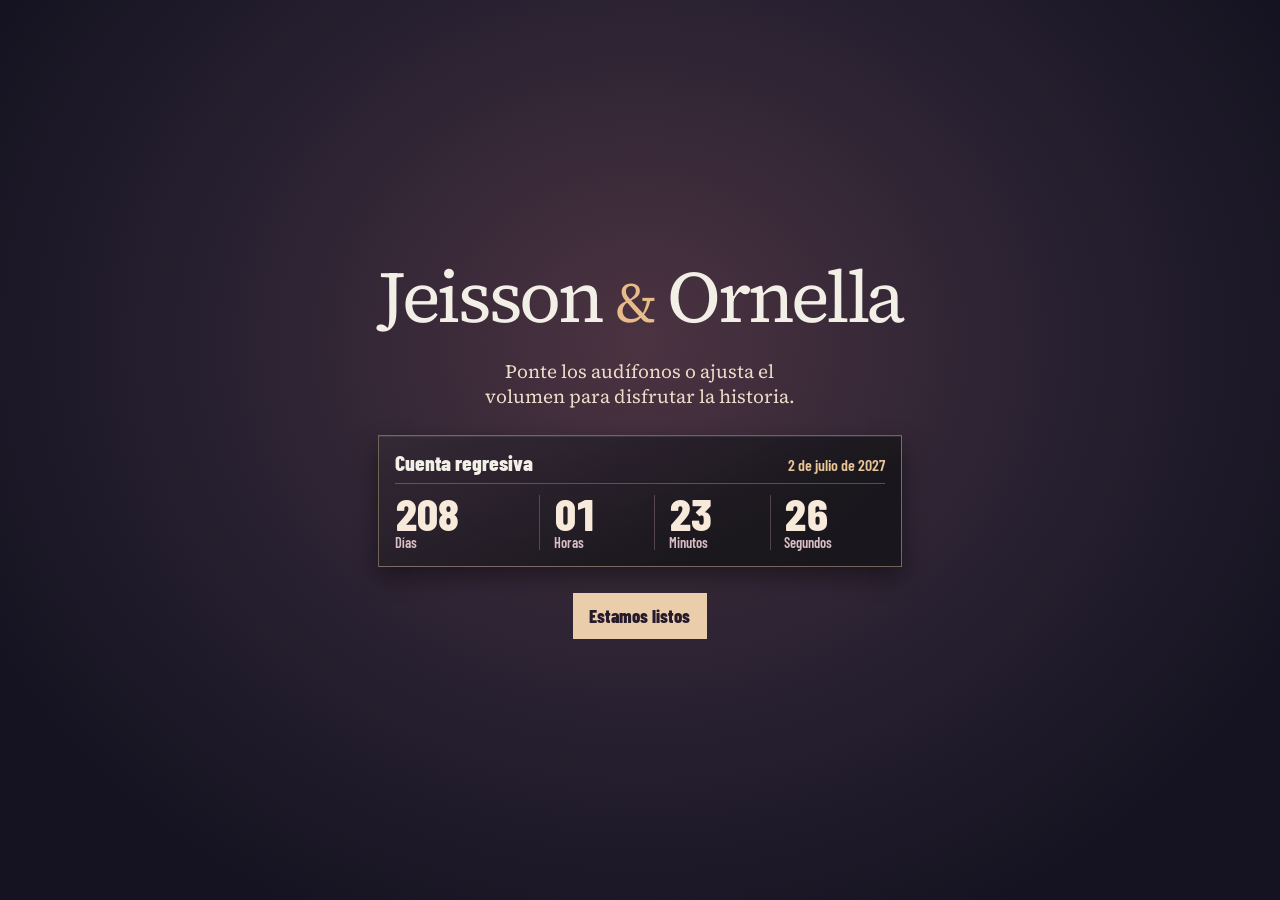
==== commit 8bc97e56: "Añade los acompañantes para la entrada al altar" ====
--- a/index.html
+++ b/index.html
@@ -28,7 +28,7 @@
       }
     </script>
     <link rel="icon" type="image/svg+xml" href="./favicon.svg">
-    <link rel="stylesheet" href="./styles.css?v=20261128-7">
+    <link rel="stylesheet" href="./styles.css?v=20261128-8">
     <script type="module" id="invitation-entry" src="./src/main.js?v=20261128-6"></script>
     <noscript>
       <style>
@@ -256,6 +256,14 @@
                         <span>B2</span>
                         <div><h5>Caballeros de honor</h5><p>Funciones e instrucciones por confirmar.</p></div>
                       </article>
+                      <article>
+                        <span>C1</span>
+                        <div><h5>Entrada de Jeisson</h5><p>Su mamá lo acompañará al altar.</p></div>
+                      </article>
+                      <article>
+                        <span>C2</span>
+                        <div><h5>Entrada de Ornella</h5><p>La acompañará su papá o, si él no puede, su mamá.</p></div>
+                      </article>
                     </div>
                   </div>
                 </div>
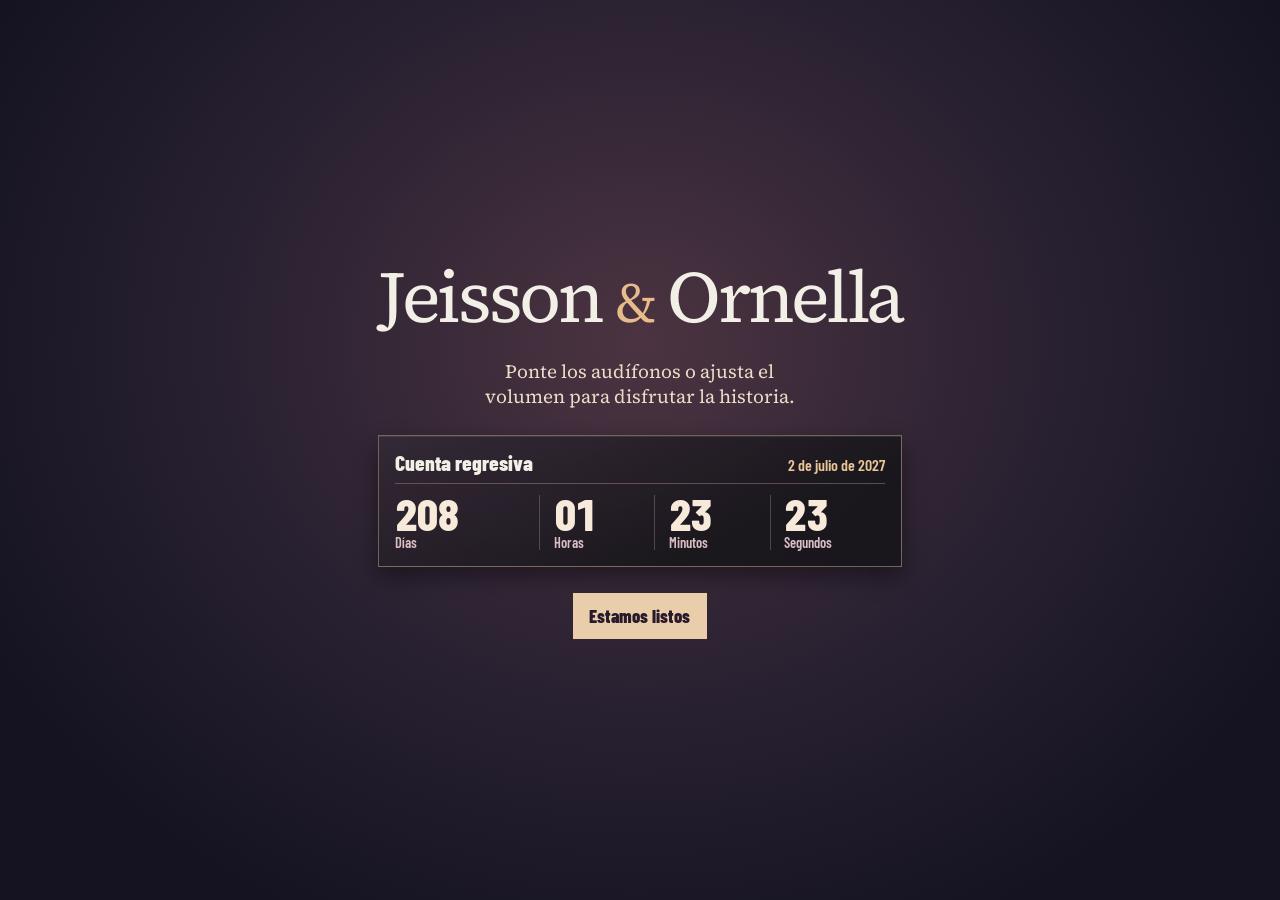
==== commit 2e52f97a: "Crea la interfaz independiente del backstage VIP" ====
--- a/index.html
+++ b/index.html
@@ -28,8 +28,8 @@
       }
     </script>
     <link rel="icon" type="image/svg+xml" href="./favicon.svg">
-    <link rel="stylesheet" href="./styles.css?v=20261128-8">
-    <script type="module" id="invitation-entry" src="./src/main.js?v=20261128-6"></script>
+    <link rel="stylesheet" href="./styles.css?v=20261128-10">
+    <script type="module" id="invitation-entry" src="./src/main.js?v=20261128-10"></script>
     <noscript>
       <style>
         .cover__entry, .back-cover__nav a[href="#historia"] { display: none; }
@@ -235,37 +235,7 @@
                       <p>Jeisson &amp; Ornella · Los muchachos se les casan · 2027</p>
                     </div>
                   </div>
-                  <div class="vip-backstage" aria-labelledby="vip-backstage-title">
-                    <p>Vista maestra de prueba</p>
-                    <h4 id="vip-backstage-title">El libreto secreto de la banda</h4>
-                    <p>En la versión definitiva, cada código mostrará únicamente la pista asignada a esa persona.</p>
-                    <div class="vip-backstage__tracks">
-                      <article>
-                        <span>A1</span>
-                        <div><h5>Despedida de Ornella</h5><p>Fecha, lugar y plan por confirmar.</p></div>
-                      </article>
-                      <article>
-                        <span>A2</span>
-                        <div><h5>Despedida de Jeisson</h5><p>Fecha, lugar y plan por confirmar.</p></div>
-                      </article>
-                      <article>
-                        <span>B1</span>
-                        <div><h5>Damas de honor</h5><p>Funciones e instrucciones por confirmar.</p></div>
-                      </article>
-                      <article>
-                        <span>B2</span>
-                        <div><h5>Caballeros de honor</h5><p>Funciones e instrucciones por confirmar.</p></div>
-                      </article>
-                      <article>
-                        <span>C1</span>
-                        <div><h5>Entrada de Jeisson</h5><p>Su mamá lo acompañará al altar.</p></div>
-                      </article>
-                      <article>
-                        <span>C2</span>
-                        <div><h5>Entrada de Ornella</h5><p>La acompañará su papá o, si él no puede, su mamá.</p></div>
-                      </article>
-                    </div>
-                  </div>
+                  <a class="vip-pass__open" href="./club-de-fans.html">Abrir la interfaz VIP</a>
                 </div>
                 <p class="vip-club__notice">Acceso de prueba. La versión definitiva tendrá validación privada.</p>
               </section>
--- a/styles.css
+++ b/styles.css
@@ -709,24 +709,22 @@
 .vip-pass h4 { margin-top: 0.25rem; color: #4f162c; font: 800 clamp(1.35rem, 3.8vw, 2.25rem)/0.96 var(--display); }
 .vip-pass div > p:first-child { color: #6d3847; font: 600 0.84rem/1 var(--display); }
 .vip-pass div > p:last-child { margin-top: 0.55rem; font-size: 0.92rem; }
-.vip-backstage {
-  margin-top: 0.75rem;
-  padding: clamp(0.8rem, 2.5vw, 1.2rem);
-  border: 1px solid #9b7d86;
-  background: #171419;
-}
-.vip-backstage > p:first-child { color: #e0b77c; font: 600 0.82rem/1 var(--display); letter-spacing: 0.06em; }
-.vip-backstage > h4 { margin-top: 0.3rem; color: #fff0de; font: 800 clamp(1.35rem, 3.8vw, 2rem)/1 var(--display); }
-.vip-backstage > h4 + p { max-width: 60ch; margin-top: 0.5rem; color: #d8c6cd; font-size: 0.92rem; }
-.vip-backstage__tracks { display: grid; grid-template-columns: repeat(2, minmax(0, 1fr)); margin-top: 0.8rem; border: 1px solid #846b73; }
-.vip-backstage__tracks article { display: grid; grid-template-columns: auto minmax(0, 1fr); gap: 0.6rem; padding: 0.75rem; border: 1px solid #846b7357; }
-.vip-backstage__tracks article > span { color: #e1b57a; font: 800 1rem/1 var(--display); }
-.vip-backstage__tracks h5 { color: #f7e8dc; font: 800 1.05rem/1.05 var(--display); }
-.vip-backstage__tracks p { margin-top: 0.3rem; color: #cdbdc3; font-size: 0.82rem; line-height: 1.25; }
+.vip-pass__open {
+  display: flex;
+  justify-content: center;
+  min-height: 3rem;
+  margin-top: 0.7rem;
+  align-items: center;
+  border: 1px solid #d4b47e;
+  color: #fff1df;
+  background: var(--wine);
+  font: 800 1rem/1 var(--display);
+  text-decoration: none;
+}
+.vip-pass__open:hover { background: #781735; }
 @media (max-width: 430px) {
   .vip-club__entry { grid-template-columns: minmax(0, 1fr); }
   .vip-club__entry button { width: 100%; }
-  .vip-backstage__tracks { grid-template-columns: minmax(0, 1fr); }
 }
 .site-footer {
   display: flex;
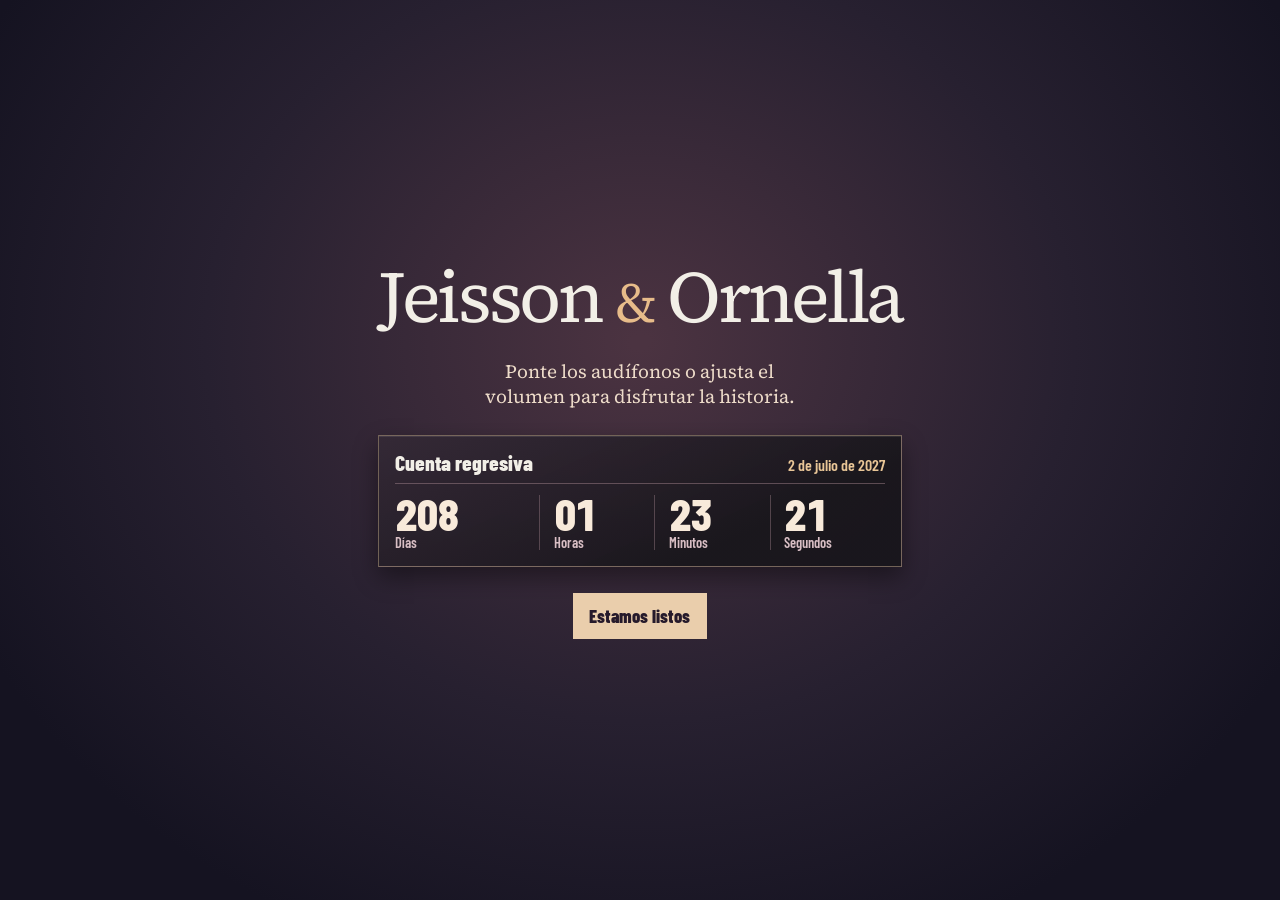
==== commit 0b17d6a4: "Añade el aviso rockero para una celebración de adultos" ====
--- a/index.html
+++ b/index.html
@@ -28,7 +28,7 @@
       }
     </script>
     <link rel="icon" type="image/svg+xml" href="./favicon.svg">
-    <link rel="stylesheet" href="./styles.css?v=20261128-10">
+    <link rel="stylesheet" href="./styles.css?v=20261128-11">
     <script type="module" id="invitation-entry" src="./src/main.js?v=20261128-10"></script>
     <noscript>
       <style>
@@ -214,6 +214,14 @@
                   <p>La lluvia de sobres es opcional. Compartiremos las opciones cuando estén definidas.</p>
                 </div>
               </section>
+              <section class="tour-note" id="solo-adultos" aria-labelledby="tour-note-title">
+                <span class="tour-note__stamp" aria-hidden="true">+18</span>
+                <div>
+                  <p class="tour-note__eyebrow">Aviso de la banda</p>
+                  <h3 id="tour-note-title">Este lanzamiento es solo para fans mayores de edad</h3>
+                  <p>Adoramos a nuestros pequeños fans, pero esta función fue pensada para adultos. Déjenlos en un lugar seguro y al cuidado de alguien de confianza: esa noche subiremos el volumen, encenderemos la pista y queremos que ustedes se queden con nosotros hasta el último acorde.</p>
+                </div>
+              </section>
               <section class="vip-club" id="club-de-fans" aria-labelledby="vip-title">
                 <p class="vip-club__eyebrow">Pase de backstage</p>
                 <h3 id="vip-title">Club de Fans de nuestra banda</h3>
@@ -247,6 +255,7 @@
             <nav aria-label="Detalles de la boda" class="footer-nav">
               <a href="#asistencia">Asistencia</a>
               <a href="#regalos">Regalos</a>
+              <a href="#solo-adultos">Solo adultos</a>
               <a href="#club-de-fans">Club de Fans</a>
             </nav>
             <details class="photo-credits">
--- a/styles.css
+++ b/styles.css
@@ -655,6 +655,34 @@
 .gifts-copy { max-width: 60ch; }
 .gifts-copy p { margin-top: 0.65rem; }
 .gifts-copy__aside { border-left: 2px solid #76354a; padding-left: 0.75rem; color: #6a213d; }
+.tour-note {
+  grid-column: 1 / -1;
+  display: grid;
+  grid-template-columns: auto minmax(0, 1fr);
+  gap: clamp(0.85rem, 3vw, 1.4rem);
+  align-items: center;
+  padding: clamp(1rem, 3.4vw, 1.7rem);
+  border-block: 0.28rem solid #2a1b24;
+  color: #f7eadd;
+  background:
+    linear-gradient(90deg, #65142f, #421225 72%, #2a1722),
+    #52132a;
+  box-shadow: inset 0 1px #ffffff1f, inset 0 -1px #0007;
+}
+.tour-note__stamp {
+  display: grid;
+  width: clamp(4.2rem, 11vw, 6.4rem);
+  aspect-ratio: 1;
+  place-items: center;
+  border: 0.18rem solid #efc98f;
+  border-radius: 50%;
+  color: #efc98f;
+  font: 800 clamp(1.7rem, 5vw, 3rem)/1 var(--display);
+  rotate: -7deg;
+}
+.tour-note__eyebrow { color: #efc98f; font: 600 0.88rem/1 var(--display); letter-spacing: 0.06em; }
+.tour-note h3 { margin-top: 0.28rem; color: #fff1df; font-size: clamp(1.55rem, 3.8vw, 2.35rem); }
+.tour-note h3 + p { max-width: 66ch; margin-top: 0.5rem; line-height: 1.45; }
 .vip-club {
   grid-column: 1 / -1;
   margin-top: 0.4rem;
@@ -723,6 +751,8 @@
 }
 .vip-pass__open:hover { background: #781735; }
 @media (max-width: 430px) {
+  .tour-note { grid-template-columns: minmax(0, 1fr); }
+  .tour-note__stamp { width: 4.5rem; }
   .vip-club__entry { grid-template-columns: minmax(0, 1fr); }
   .vip-club__entry button { width: 100%; }
 }
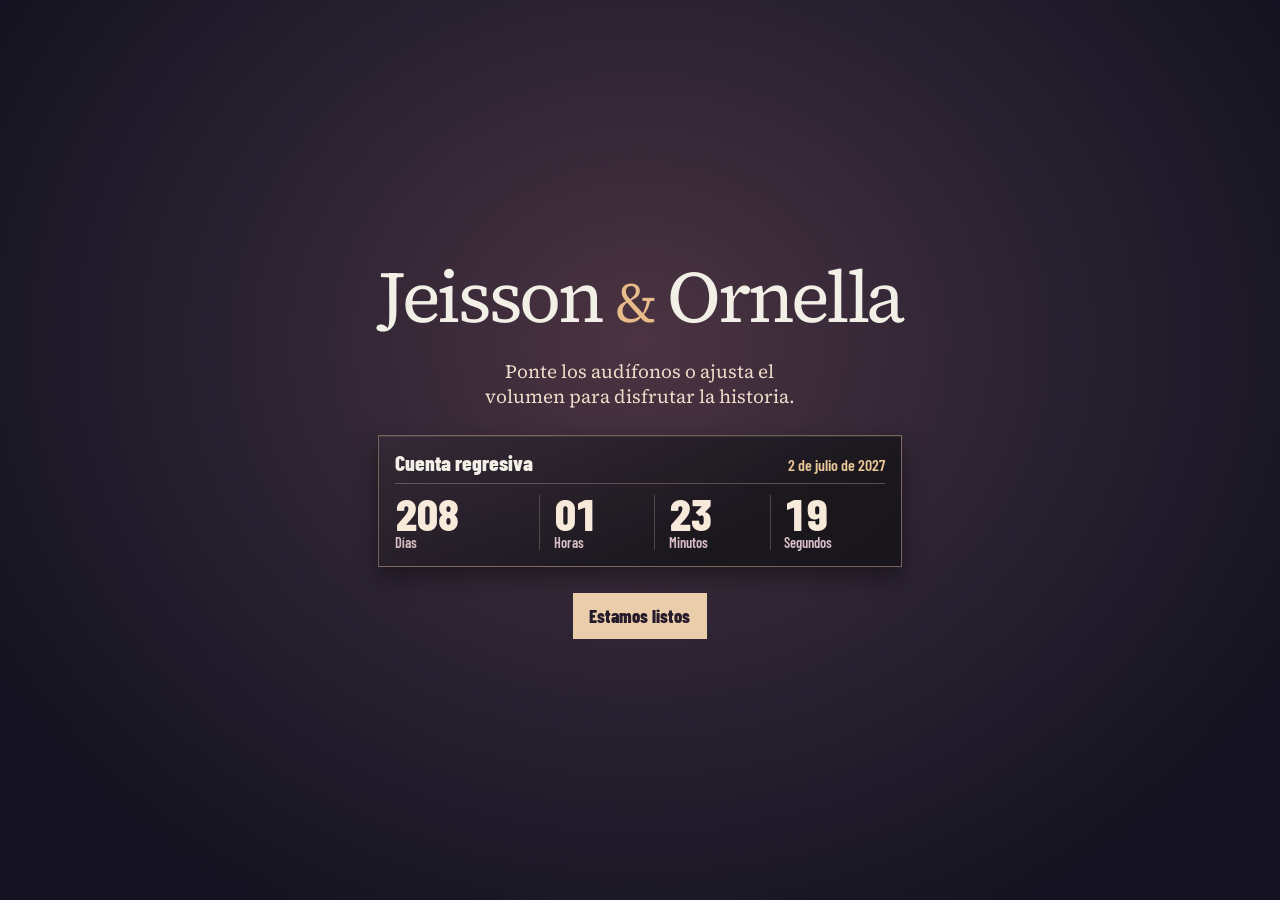
==== commit c140d099: "Rediseña la contraportada como libreto de cuatro páginas y añade las dos canciones - Contraportada p" ====
--- a/index.html
+++ b/index.html
@@ -28,8 +28,10 @@
       }
     </script>
     <link rel="icon" type="image/svg+xml" href="./favicon.svg">
-    <link rel="stylesheet" href="./styles.css?v=20261128-11">
-    <script type="module" id="invitation-entry" src="./src/main.js?v=20261128-10"></script>
+    <link rel="stylesheet" href="./styles.css?v=20261128-12">
+    <link rel="stylesheet" href="./singles.css?v=20261128-1">
+    <link rel="stylesheet" href="./back-cover.css?v=20261128-1">
+    <script type="module" id="invitation-entry" src="./src/main.js?v=20261128-11"></script>
     <noscript>
       <style>
         .cover__entry, .back-cover__nav a[href="#historia"] { display: none; }
@@ -79,6 +81,19 @@
     <main id="contenido">
       <div class="record-edition">
         <section class="cover" id="portada" aria-labelledby="cover-title">
+          <div class="single single--cover" data-single data-src="./experience/chapinero-nos-encontro.m4a" data-duration="196" hidden>
+            <button type="button" class="single__play" data-single-play aria-pressed="false" aria-label="Reproducir Chapinero nos encontró">
+              <svg class="single__icon single__icon--play" viewBox="0 0 24 24" aria-hidden="true"><path d="M8 4.5 20 12 8 19.5z"/></svg>
+              <svg class="single__icon single__icon--pause" viewBox="0 0 24 24" aria-hidden="true"><rect x="6.5" y="5" width="3.5" height="14" rx="1.2"/><rect x="14" y="5" width="3.5" height="14" rx="1.2"/></svg>
+            </button>
+            <div class="single__meta">
+              <p class="single__kicker">Tema de apertura</p>
+              <p class="single__title">Chapinero nos encontró</p>
+            </div>
+            <span class="single__time" aria-hidden="true" data-single-time></span>
+            <input class="single__seek" type="range" min="0" max="1000" value="0" aria-label="Posición en Chapinero nos encontró" data-single-seek disabled>
+            <p class="single__status" role="status" data-single-status></p>
+          </div>
           <div class="cover__object">
             <div class="cover__copy">
               <p class="cover__edition">Invitación de boda</p>
@@ -174,90 +189,130 @@
               <p class="back-cover__couple">Jeisson <span>&amp;</span> Ornella</p>
               <h2 id="celebration-title" tabindex="-1">Los muchachos se les casan.</h2>
               <p class="back-cover__line">Coincidir fue el comienzo.<br>Elegirnos, nuestra decisión.</p>
-              <p class="back-cover__message">Queremos que estés con nosotros en esta nueva parte de la historia.</p>
             </header>
-            <div class="back-cover__notes">
-              <section aria-labelledby="event-title">
-                <h3 id="event-title">La celebración</h3>
-                <dl class="event-details">
-                  <div class="event-details__date">
-                    <dt>Fecha</dt>
-                    <dd><time datetime="2027-07-02">2 de julio de 2027</time></dd>
+            <div class="single single--release" data-single data-src="./experience/seis-cuadras-mas-alla.m4a" data-duration="207" hidden>
+            <button type="button" class="single__play" data-single-play aria-pressed="false" aria-label="Reproducir Seis cuadras más allá">
+              <svg class="single__icon single__icon--play" viewBox="0 0 24 24" aria-hidden="true"><path d="M8 4.5 20 12 8 19.5z"/></svg>
+              <svg class="single__icon single__icon--pause" viewBox="0 0 24 24" aria-hidden="true"><rect x="6.5" y="5" width="3.5" height="14" rx="1.2"/><rect x="14" y="5" width="3.5" height="14" rx="1.2"/></svg>
+            </button>
+            <div class="single__meta">
+              <p class="single__kicker">Sencillo de lanzamiento</p>
+              <p class="single__title">Seis cuadras más allá</p>
+            </div>
+            <span class="single__time" aria-hidden="true" data-single-time></span>
+            <input class="single__seek" type="range" min="0" max="1000" value="0" aria-label="Posición en Seis cuadras más allá" data-single-seek disabled>
+            <p class="single__status" role="status" data-single-status></p>
+          </div>
+            <div class="back-book" data-pages>
+              <nav class="page-index" aria-labelledby="page-index-title">
+                <p class="page-index__label" id="page-index-title">Contraportada · 4 páginas</p>
+                <ol>
+                  <li><a href="#fecha-y-lugar" data-page-link><span class="page-index__no">01</span><span>Fecha y lugar</span></a></li>
+                  <li><a href="#asistencia" data-page-link><span class="page-index__no">02</span><span>Asistencia</span></a></li>
+                  <li><a href="#regalos" data-page-link><span class="page-index__no">03</span><span>Lo que viene</span></a></li>
+                  <li><a href="#club-de-fans" data-page-link><span class="page-index__no">04</span><span>Backstage</span></a></li>
+                </ol>
+              </nav>
+              <div class="back-book__pages">
+                <p class="back-book__status" role="status" aria-live="polite" data-page-status></p>
+
+                <article class="back-page" id="fecha-y-lugar" data-page data-hashes="#fecha-y-lugar #celebracion" aria-labelledby="event-title">
+                  <p class="back-page__kicker">Lo esencial</p>
+                  <h3 id="event-title" tabindex="-1">La celebración</h3>
+                  <p class="back-page__lead">Queremos que estés con nosotros en esta nueva parte de la historia.</p>
+                  <dl class="event-details">
+                    <div class="event-details__date">
+                      <dt>Fecha</dt>
+                      <dd>
+                        <span class="event-details__weekday">Viernes</span>
+                        <time datetime="2027-07-02">2 de julio de 2027</time>
+                      </dd>
+                    </div>
+                    <div>
+                      <dt>Lugar provisional</dt>
+                      <dd>
+                        <a href="https://share.google/x8e0HDxwTwzDNIrai" target="_blank" rel="noopener noreferrer">Parroquia Santa Mónica</a>
+                        <small>Sujeto a cambios</small>
+                      </dd>
+                    </div>
+                    <div>
+                      <dt>Hora</dt>
+                      <dd class="is-pending">Por confirmar</dd>
+                    </div>
+                    <div>
+                      <dt>Vestimenta</dt>
+                      <dd class="is-pending">Por confirmar</dd>
+                    </div>
+                  </dl>
+                </article>
+
+                <article class="back-page" id="asistencia" data-page data-hashes="#asistencia #solo-adultos" aria-labelledby="attendance-title" hidden>
+                  <p class="back-page__kicker">Tu lugar en la función</p>
+                  <h3 id="attendance-title" tabindex="-1">Confirmación de asistencia</h3>
+                  <div class="back-status">
+                    <span class="back-status__chip">Próximamente</span>
+                    <p>Se habilitará cuando tengamos los detalles definitivos.</p>
                   </div>
-                  <div>
-                    <dt>Lugar provisional</dt>
-                    <dd>
-                      <a href="https://share.google/x8e0HDxwTwzDNIrai" target="_blank" rel="noopener noreferrer">Parroquia Santa Mónica</a>
-                      <small>Sujeto a cambios</small>
-                    </dd>
+                  <section class="tour-note" id="solo-adultos" aria-labelledby="tour-note-title">
+                    <span class="tour-note__stamp" aria-hidden="true">+18</span>
+                    <div>
+                      <p class="tour-note__eyebrow">Aviso de la banda</p>
+                      <h4 id="tour-note-title">Este lanzamiento es solo para fans mayores de edad</h4>
+                      <p>Adoramos a nuestros pequeños fans, pero esta función fue pensada para adultos. Déjenlos en un lugar seguro y al cuidado de alguien de confianza: esa noche subiremos el volumen, encenderemos la pista y queremos que ustedes se queden con nosotros hasta el último acorde.</p>
+                    </div>
+                  </section>
+                </article>
+
+                <article class="back-page" id="regalos" data-page data-hashes="#regalos" aria-labelledby="gifts-title" hidden>
+                  <p class="back-page__kicker">Un detalle, si quieres</p>
+                  <h3 id="gifts-title" tabindex="-1">Lo que viene</h3>
+                  <p class="back-page__lead">Nos espera un nuevo lugar y una vida por construir juntos.</p>
+                  <div class="gifts-copy">
+                    <p>El mejor regalo será contar contigo en nuestra celebración. Si además deseas tener un detalle con nosotros, agradeceremos que sea en forma de lluvia de sobres.</p>
+                    <p class="gifts-copy__aside">Nuestras maletas tienen un límite de peso.<br>Nuestros sueños, no.</p>
+                    <p>La lluvia de sobres es opcional. Compartiremos las opciones cuando estén definidas.</p>
                   </div>
-                  <div>
-                    <dt>Hora</dt>
-                    <dd>Por confirmar</dd>
-                  </div>
-                  <div>
-                    <dt>Vestimenta</dt>
-                    <dd>Por confirmar</dd>
-                  </div>
-                </dl>
-              </section>
-              <section class="attendance-note" id="asistencia" tabindex="-1" aria-labelledby="attendance-title">
-                <h3 id="attendance-title">Confirmación de asistencia</h3>
-                <p>Se habilitará cuando tengamos los detalles definitivos.</p>
-              </section>
-              <section class="gifts-section" id="regalos" aria-labelledby="gifts-title">
-                <h3 id="gifts-title">Lo que viene</h3>
-                <p>Nos espera un nuevo lugar y una vida por construir juntos.</p>
-                <div class="gifts-copy">
-                  <p>El mejor regalo será contar contigo en nuestra celebración. Si además deseas tener un detalle con nosotros, agradeceremos que sea en forma de lluvia de sobres.</p>
-                  <p class="gifts-copy__aside">Nuestras maletas tienen un límite de peso.<br>Nuestros sueños, no.</p>
-                  <p>La lluvia de sobres es opcional. Compartiremos las opciones cuando estén definidas.</p>
-                </div>
-              </section>
-              <section class="tour-note" id="solo-adultos" aria-labelledby="tour-note-title">
-                <span class="tour-note__stamp" aria-hidden="true">+18</span>
-                <div>
-                  <p class="tour-note__eyebrow">Aviso de la banda</p>
-                  <h3 id="tour-note-title">Este lanzamiento es solo para fans mayores de edad</h3>
-                  <p>Adoramos a nuestros pequeños fans, pero esta función fue pensada para adultos. Déjenlos en un lugar seguro y al cuidado de alguien de confianza: esa noche subiremos el volumen, encenderemos la pista y queremos que ustedes se queden con nosotros hasta el último acorde.</p>
-                </div>
-              </section>
-              <section class="vip-club" id="club-de-fans" aria-labelledby="vip-title">
-                <p class="vip-club__eyebrow">Pase de backstage</p>
-                <h3 id="vip-title">Club de Fans de nuestra banda</h3>
-                <p>Si recibiste un código VIP, colócalo aquí para comprobar tu acceso como miembro del club.</p>
-                <form class="vip-club__form" id="vip-form" novalidate>
-                  <label for="vip-code">Código VIP</label>
-                  <div class="vip-club__entry">
-                    <input id="vip-code" name="vip-code" type="password" inputmode="text" autocomplete="off" autocapitalize="characters" spellcheck="false" maxlength="24" required>
-                    <button type="submit">Entrar al backstage</button>
-                  </div>
-                  <p class="vip-club__status" id="vip-status" role="status"></p>
-                </form>
-                <div class="vip-access" id="vip-pass" tabindex="-1" hidden>
-                  <div class="vip-pass">
-                    <span class="vip-pass__side">Acceso VIP</span>
-                    <div>
-                      <p>Prueba de acceso</p>
-                      <h4>Miembro oficial del Club de Fans</h4>
-                      <p>Jeisson &amp; Ornella · Los muchachos se les casan · 2027</p>
-                    </div>
-                  </div>
-                  <a class="vip-pass__open" href="./club-de-fans.html">Abrir la interfaz VIP</a>
-                </div>
-                <p class="vip-club__notice">Acceso de prueba. La versión definitiva tendrá validación privada.</p>
-              </section>
+                </article>
+
+                <article class="back-page" id="club-de-fans" data-page data-hashes="#club-de-fans" aria-labelledby="vip-title" hidden>
+                  <p class="back-page__kicker">Pase de backstage</p>
+                  <h3 id="vip-title" tabindex="-1">Club de Fans de nuestra banda</h3>
+                  <p class="back-page__lead">Si recibiste un código VIP, colócalo aquí para comprobar tu acceso como miembro del club.</p>
+                  <section class="vip-club" aria-label="Acceso al Club de Fans">
+                    <form class="vip-club__form" id="vip-form" novalidate>
+                      <label for="vip-code">Código VIP</label>
+                      <div class="vip-club__entry">
+                        <input id="vip-code" name="vip-code" type="password" inputmode="text" autocomplete="off" autocapitalize="characters" spellcheck="false" maxlength="24" required>
+                        <button type="submit">Entrar al backstage</button>
+                      </div>
+                      <p class="vip-club__status" id="vip-status" role="status"></p>
+                    </form>
+                    <div class="vip-access" id="vip-pass" tabindex="-1" hidden>
+                      <div class="vip-pass">
+                        <span class="vip-pass__side">Acceso VIP</span>
+                        <div>
+                          <p>Prueba de acceso</p>
+                          <h4>Miembro oficial del Club de Fans</h4>
+                          <p>Jeisson &amp; Ornella · Los muchachos se les casan · 2027</p>
+                        </div>
+                      </div>
+                      <a class="vip-pass__open" href="./club-de-fans.html">Abrir la interfaz VIP</a>
+                    </div>
+                    <p class="vip-club__notice">Acceso de prueba. La versión definitiva tendrá validación privada.</p>
+                  </section>
+                </article>
+
+                <nav class="back-book__controls" aria-label="Pasar de página">
+                  <a class="back-book__control" href="#fecha-y-lugar" data-page-previous hidden><span aria-hidden="true">←</span> Página anterior</a>
+                  <a class="back-book__control back-book__control--next" href="#asistencia" data-page-next hidden>Página siguiente <span aria-hidden="true">→</span></a>
+                  <a class="back-book__control back-book__control--next" href="#portada" data-page-end hidden>Volver a la portada <span aria-hidden="true">↻</span></a>
+                </nav>
+              </div>
             </div>
           </div>
 
           <footer class="site-footer">
             <a class="footer-mark" href="#portada">Los muchachos se les casan</a>
-            <nav aria-label="Detalles de la boda" class="footer-nav">
-              <a href="#asistencia">Asistencia</a>
-              <a href="#regalos">Regalos</a>
-              <a href="#solo-adultos">Solo adultos</a>
-              <a href="#club-de-fans">Club de Fans</a>
-            </nav>
             <details class="photo-credits">
               <summary>Créditos de imágenes</summary>
               <p><a href="https://commons.wikimedia.org/wiki/File:Lluvia_en_el_Centro_Internacional_de_Bogot%C3%A1_por_la_noche.JPG">Bogotá, Peter Angritt</a> · <a href="https://creativecommons.org/licenses/by-sa/4.0/">CC BY-SA 4.0</a>. Recorte en pantalla.</p>
--- a/styles.css
+++ b/styles.css
@@ -581,181 +581,6 @@
   100% { visibility: visible; transform: rotateY(-146deg); opacity: 0; }
 }
 
-.back-cover {
-  width: min(calc(100% - 2 * var(--case-gutter)), 74rem);
-  margin: 0 auto 1.3rem;
-  padding: 0.32rem;
-  border: 1px solid var(--case-rim);
-  border-radius: 0.24rem;
-  background: #55515a;
-  box-shadow: 0 0 0 1px #1a191d, 0 1rem 1.7rem #0008;
-}
-.back-cover.is-turning { animation: turn-back-cover 480ms ease-out both; }
-@keyframes turn-back-cover { from { transform: perspective(1200px) rotateY(-8deg); opacity: 0.64; } }
-.back-cover__nav {
-  padding-inline: clamp(0.6rem, 2vw, 1.4rem);
-  background: #262329;
-}
-.back-cover__insert {
-  display: grid;
-  grid-template-columns: minmax(0, 0.93fr) minmax(0, 1.07fr);
-  border: 1px solid #9c9192;
-  box-shadow: inset 0 0 1.2rem #0d090e;
-}
-.back-cover__hero {
-  display: flex;
-  flex-direction: column;
-  align-items: flex-start;
-  justify-content: flex-end;
-  gap: clamp(0.65rem, 2vw, 1.25rem);
-  padding: clamp(1.1rem, 4.3vw, 3.5rem);
-  color: #fff2dc;
-  background: linear-gradient(0deg, #181218 8%, #221521bd 38%, transparent 74%),
-    var(--cover-art) 75% 36% / cover #23171c;
-}
-.back-cover__couple { color: #f8ead3; font: 600 clamp(1.16rem, 2.45vw, 1.85rem)/1.1 var(--display); }
-.back-cover__hero h2 {
-  font: 800 clamp(2.95rem, 7vw, 6.35rem)/0.9 var(--display);
-  letter-spacing: -0.05em;
-  text-shadow: 0.06em 0.06em #381d26;
-}
-.back-cover__hero h2:focus { outline: none; }
-.back-cover__line {
-  color: #f3cc97;
-  font: italic 400 clamp(1.13rem, 2.1vw, 1.5rem)/1.25 var(--serif);
-}
-.back-cover__message { max-width: 34ch; }
-.back-cover__notes {
-  min-width: 0;
-  padding: clamp(1rem, 3.1vw, 2.65rem);
-  background: repeating-linear-gradient(120deg, #64717508 0 1px, transparent 1px 4px),
-    linear-gradient(90deg, #dfd5c2, #f3eddf 13%, #f1eadb 93%, #e9e0cf);
-}
-.back-cover__notes h3 {
-  margin-bottom: 0.7rem;
-  color: #1d131b;
-  font: 800 clamp(1.38rem, 3vw, 2.24rem)/0.99 var(--display);
-}
-.event-details { display: grid; grid-template-columns: repeat(2, minmax(0, 1fr)); gap: 0; margin: 0; }
-.event-details > div { padding: 0.67rem 0.44rem 0.7rem 0; border-top: 1px solid #a58a8a; }
-.event-details dt { font: 600 clamp(1.03rem, 1.8vw, 1.28rem)/1.1 var(--display); }
-.event-details dd {
-  margin: 0.28rem 0 0;
-  color: var(--wine);
-  font: 800 clamp(1.2rem, 2.5vw, 1.82rem)/1.02 var(--display);
-}
-.event-details dd a { text-underline-offset: 0.2em; }
-.event-details dd small {
-  display: block;
-  margin-top: 0.35rem;
-  color: #513d45;
-  font: 600 0.82rem/1.2 var(--display);
-}
-.attendance-note, .gifts-section { margin-top: 1.1rem; padding-top: 1rem; border-top: 2px solid #76354a; }
-.gifts-copy { max-width: 60ch; }
-.gifts-copy p { margin-top: 0.65rem; }
-.gifts-copy__aside { border-left: 2px solid #76354a; padding-left: 0.75rem; color: #6a213d; }
-.tour-note {
-  grid-column: 1 / -1;
-  display: grid;
-  grid-template-columns: auto minmax(0, 1fr);
-  gap: clamp(0.85rem, 3vw, 1.4rem);
-  align-items: center;
-  padding: clamp(1rem, 3.4vw, 1.7rem);
-  border-block: 0.28rem solid #2a1b24;
-  color: #f7eadd;
-  background:
-    linear-gradient(90deg, #65142f, #421225 72%, #2a1722),
-    #52132a;
-  box-shadow: inset 0 1px #ffffff1f, inset 0 -1px #0007;
-}
-.tour-note__stamp {
-  display: grid;
-  width: clamp(4.2rem, 11vw, 6.4rem);
-  aspect-ratio: 1;
-  place-items: center;
-  border: 0.18rem solid #efc98f;
-  border-radius: 50%;
-  color: #efc98f;
-  font: 800 clamp(1.7rem, 5vw, 3rem)/1 var(--display);
-  rotate: -7deg;
-}
-.tour-note__eyebrow { color: #efc98f; font: 600 0.88rem/1 var(--display); letter-spacing: 0.06em; }
-.tour-note h3 { margin-top: 0.28rem; color: #fff1df; font-size: clamp(1.55rem, 3.8vw, 2.35rem); }
-.tour-note h3 + p { max-width: 66ch; margin-top: 0.5rem; line-height: 1.45; }
-.vip-club {
-  grid-column: 1 / -1;
-  margin-top: 0.4rem;
-  padding: clamp(1rem, 3.4vw, 1.8rem);
-  border: 1px solid #8f737c;
-  color: #f5e9dc;
-  background:
-    repeating-linear-gradient(135deg, #ffffff08 0 1px, transparent 1px 5px),
-    linear-gradient(145deg, #312732, #17151a 74%);
-  box-shadow: inset 0 1px #ffffff17;
-}
-.vip-club__eyebrow { color: #e8bd7d; font: 600 0.9rem/1 var(--display); letter-spacing: 0.08em; }
-.vip-club h3 { margin-top: 0.35rem; color: #fff1df; }
-.vip-club > p:not(.vip-club__eyebrow, .vip-club__notice) { max-width: 58ch; margin-top: 0.55rem; }
-.vip-club__form { margin-top: 1rem; }
-.vip-club__form label { display: block; margin-bottom: 0.35rem; color: #e8cfae; font: 600 1rem/1.1 var(--display); }
-.vip-club__entry { display: grid; grid-template-columns: minmax(8rem, 1fr) auto; gap: 0.55rem; }
-.vip-club__entry input, .vip-club__entry button {
-  min-height: 3rem;
-  border: 1px solid #c4a8ac;
-  padding: 0.55rem 0.75rem;
-  font: 700 1rem/1 var(--display);
-}
-.vip-club__entry input { min-width: 0; color: #231820; background: #f3eadb; letter-spacing: 0.12em; }
-.vip-club__entry button { color: #fff3e4; background: var(--wine); }
-.vip-club__entry button:hover { background: #781735; }
-.vip-club__status { min-height: 1.35em; margin-top: 0.42rem; color: #efbd9c; font: 600 0.92rem/1.25 var(--display); }
-.vip-club__notice { margin-top: 0.75rem; color: #cbbbc1; font-size: 0.82rem; }
-.vip-access { margin-top: 1rem; }
-.vip-access[hidden] { display: none; }
-.vip-pass {
-  position: relative;
-  display: grid;
-  grid-template-columns: auto minmax(0, 1fr);
-  gap: 1rem;
-  padding: 0.85rem;
-  border: 1px solid #dbb77e;
-  color: #25171f;
-  background: linear-gradient(110deg, #e5c58e, #f3e4c8 54%, #d2a563);
-  box-shadow: 0 0.4rem 1rem #0007, inset 0 0 0 2px #fff7d958;
-}
-.vip-pass__side {
-  display: grid;
-  place-items: center;
-  padding-right: 0.75rem;
-  border-right: 1px dashed #7a4c54;
-  color: #641b35;
-  font: 800 0.86rem/1 var(--display);
-  letter-spacing: 0.08em;
-  writing-mode: vertical-rl;
-}
-.vip-pass h4 { margin-top: 0.25rem; color: #4f162c; font: 800 clamp(1.35rem, 3.8vw, 2.25rem)/0.96 var(--display); }
-.vip-pass div > p:first-child { color: #6d3847; font: 600 0.84rem/1 var(--display); }
-.vip-pass div > p:last-child { margin-top: 0.55rem; font-size: 0.92rem; }
-.vip-pass__open {
-  display: flex;
-  justify-content: center;
-  min-height: 3rem;
-  margin-top: 0.7rem;
-  align-items: center;
-  border: 1px solid #d4b47e;
-  color: #fff1df;
-  background: var(--wine);
-  font: 800 1rem/1 var(--display);
-  text-decoration: none;
-}
-.vip-pass__open:hover { background: #781735; }
-@media (max-width: 430px) {
-  .tour-note { grid-template-columns: minmax(0, 1fr); }
-  .tour-note__stamp { width: 4.5rem; }
-  .vip-club__entry { grid-template-columns: minmax(0, 1fr); }
-  .vip-club__entry button { width: 100%; }
-}
 .site-footer {
   display: flex;
   flex-wrap: wrap;
@@ -840,8 +665,6 @@
   .chapter-copy { clear: both; max-width: none; font-size: clamp(1rem, 2.2vw, 1.42rem); line-height: 1.4; }
   .album-flap { inset-block-start: auto; width: 100%; height: 55%; transform-origin: top center; }
   .album-section.is-unfolding .album-flap { animation-name: unwrap-album-stacked; }
-  .back-cover__insert { grid-template-columns: minmax(0, 1fr); }
-  .back-cover__hero { min-height: clamp(18rem, 68vw, 27rem); background-position: center, 68% 58%; }
 }
 @keyframes unwrap-album-stacked {
   0% { visibility: visible; transform: rotateX(0deg); opacity: 1; }
--- a/singles.css
+++ b/singles.css
@@ -0,0 +1,67 @@
+/* Reproductor de una sola canción: portada («tema de apertura») y contraportada («sencillo de lanzamiento»). */
+.single {
+  display: grid;
+  grid-template-columns: auto minmax(0, 1fr) auto;
+  grid-template-areas:
+    "play meta time"
+    "play seek seek"
+    "status status status";
+  align-items: center;
+  gap: 0.2rem 0.85rem;
+  padding: 0.8rem clamp(0.8rem, 2.4vw, 1.2rem);
+  color: #f5e9dc;
+  border: 1px solid #b8a9ad78;
+  background: linear-gradient(155deg, #2d252d, #17151a 72%);
+  box-shadow: inset 0 1px #ffffff17, 0 0.65rem 1.4rem #0006;
+}
+
+.single__play {
+  grid-area: play;
+  display: grid;
+  width: 3.3rem;
+  height: 3.3rem;
+  padding: 0;
+  place-items: center;
+  border: 2px solid #e3b978;
+  border-radius: 50%;
+  color: #f6e9d5;
+  background: var(--wine);
+}
+.single__play:hover { background: #781735; }
+.single__play:focus-visible { outline-color: #ffe9be; }
+.single__icon { width: 1.35rem; height: 1.35rem; fill: currentColor; }
+.single__icon--pause, .single[data-playing] .single__icon--play { display: none; }
+.single[data-playing] .single__icon--pause { display: block; }
+
+.single__meta { grid-area: meta; min-width: 0; }
+.single__kicker {
+  color: #e3b978;
+  font: 600 clamp(0.78rem, 1.9vw, 0.9rem)/1.1 var(--display);
+  letter-spacing: 0.09em;
+  text-transform: uppercase;
+}
+.single__title {
+  margin-top: 0.12rem;
+  color: #fff1df;
+  font: 800 clamp(1.3rem, 3.6vw, 1.85rem)/1 var(--display);
+}
+.single__time {
+  grid-area: time;
+  align-self: start;
+  color: #d8bec4;
+  font: 600 0.95rem/1.1 var(--display);
+  font-variant-numeric: tabular-nums;
+}
+.single__seek { grid-area: seek; width: 100%; min-height: 1.5rem; accent-color: #e3b978; }
+.single__status { grid-area: status; margin-top: 0.2rem; color: #efbd9c; font: 600 0.95rem/1.25 var(--display); }
+.single__status:empty { display: none; }
+
+.single[data-playing] .single__play { box-shadow: 0 0 0 0.28rem #e3b97833; }
+
+.single--cover { width: min(100%, 82svh, 49rem); }
+
+@media (max-width: 430px) {
+  .single { gap: 0.2rem 0.65rem; }
+  .single__play { width: 3rem; height: 3rem; }
+  .single__time { font-size: 0.88rem; }
+}
--- a/back-cover.css
+++ b/back-cover.css
@@ -0,0 +1,373 @@
+/* Contraportada: libreto de cuatro páginas, de lo más importante a lo más accesorio. */
+.record-edition:has(.back-cover:not([hidden])) {
+  padding-block: clamp(0.45rem, 2vw, 1.45rem);
+}
+
+.back-cover {
+  --back-cover-art: url("./assets/portada-boda-cd.webp");
+  --ink-soft: #2a1b22;
+  --wine-soft: #6a213d;
+  width: min(calc(100% - 2 * var(--case-gutter)), 64rem);
+  margin: 0 auto 1.3rem;
+  padding: 0.28rem 0.29rem 0.32rem clamp(0.62rem, 1.7vw, 1.4rem);
+  border: 1px solid #8e7c83;
+  border-radius: 0.24rem;
+  background: repeating-linear-gradient(90deg, #222026 0 2px, #6a5c61 2px 3px, #38323a 3px 5px);
+  box-shadow: 0 0 0 1px #151419, 0 0.23rem #51444b, 0 1.25rem 2.25rem #0b090ba3;
+}
+.back-cover.is-turning { animation: turn-back-cover 480ms ease-out both; }
+@keyframes turn-back-cover { from { transform: perspective(1200px) rotateY(-8deg); opacity: 0.64; } }
+
+.back-cover__nav {
+  padding-inline: clamp(0.75rem, 3.4vw, 2.2rem);
+  background: #261e26;
+  border-bottom: 1px solid #ac929653;
+}
+.back-cover__nav a { font-size: clamp(1rem, 2.2vw, 1.17rem); }
+
+.back-cover__insert {
+  display: block;
+  border: 1px solid #978b86;
+}
+
+/* Cabecera fija: el título acompaña todas las páginas. */
+.back-cover__hero {
+  display: flex;
+  flex-direction: column;
+  justify-content: center;
+  gap: clamp(0.4rem, 1.4vw, 0.7rem);
+  min-height: clamp(11rem, 20vw, 14rem);
+  padding: clamp(1.1rem, 3.6vw, 2.4rem) clamp(1.1rem, 4vw, 2.8rem);
+  border-bottom: 0.24rem solid #70233b;
+  color: #fff2dc;
+  background:
+    linear-gradient(90deg, #1b151c 24%, #1b151cdd 46%, #20151c4d 74%, #29182316),
+    var(--back-cover-art) right 76% / 66% auto no-repeat #1b151c;
+}
+.back-cover__couple { color: #efdfcb; font: 600 clamp(1.07rem, 2.35vw, 1.55rem)/1.1 var(--display); }
+.back-cover__hero h2 {
+  max-width: 14ch;
+  font: 800 clamp(2.5rem, 7vw, 5rem)/0.9 var(--display);
+  letter-spacing: -0.03em;
+}
+.back-cover__hero h2:focus { outline: none; }
+.back-cover__line {
+  color: #efc587;
+  font: italic 400 clamp(1.05rem, 2.2vw, 1.35rem)/1.25 var(--serif);
+}
+
+.single--release {
+  border-width: 0 0 1px;
+  border-color: #8a6f78;
+  background: linear-gradient(90deg, #261d29, #17151a 80%);
+  box-shadow: none;
+}
+
+/* Libreto: índice a la izquierda (arriba en móvil) y una página a la vez. */
+.back-book {
+  display: grid;
+  grid-template-columns: minmax(11rem, 0.27fr) minmax(0, 1fr);
+  color: #1d131b;
+  background:
+    repeating-linear-gradient(119deg, #644c430c 0 1px, transparent 1px 4px),
+    linear-gradient(90deg, #e9dfcc, #f3ecde 18%, #eee4d3 95%, #e6dac6);
+}
+
+.page-index {
+  padding: clamp(1rem, 3vw, 1.9rem) clamp(0.8rem, 2vw, 1.4rem);
+  border-right: 1px solid #9e7076;
+}
+.page-index__label {
+  margin-bottom: 0.7rem;
+  color: var(--wine-soft);
+  font: 600 0.95rem/1.1 var(--display);
+  letter-spacing: 0.09em;
+  text-transform: uppercase;
+}
+.page-index ol { display: grid; margin: 0; padding: 0; list-style: none; }
+.page-index a {
+  display: grid;
+  grid-template-columns: auto minmax(0, 1fr);
+  align-items: baseline;
+  gap: 0.6rem;
+  padding: 0.75rem 0.5rem 0.75rem 0.2rem;
+  border-top: 1px solid #a58a8a;
+  color: var(--ink-soft);
+  font: 800 clamp(1.15rem, 2.1vw, 1.45rem)/1.05 var(--display);
+  text-decoration: none;
+}
+.page-index a:hover { background: #590f2410; }
+.page-index a[aria-current="page"] {
+  padding-left: 0.6rem;
+  color: var(--wine);
+  background: #590f2414;
+  box-shadow: inset 0.22rem 0 var(--wine);
+}
+.page-index a:focus-visible { outline-color: var(--wine); outline-offset: -3px; }
+.page-index__no {
+  color: var(--wine-soft);
+  font: 600 1rem/1 var(--display);
+  font-variant-numeric: tabular-nums;
+  letter-spacing: 0.04em;
+}
+
+.back-book__pages {
+  display: grid;
+  align-content: start;
+  gap: clamp(0.85rem, 2.4vw, 1.3rem);
+  min-width: 0;
+  min-height: 24rem;
+  padding: clamp(1rem, 3.6vw, 2.6rem);
+}
+.back-book:not(.is-paged) :is(.back-book__status, .back-book__controls) { display: none; }
+.back-book:not(.is-paged) .back-book__pages { gap: clamp(2rem, 6vw, 3.4rem); }
+.back-book__status {
+  color: var(--wine-soft);
+  font: 600 0.95rem/1.1 var(--display);
+  letter-spacing: 0.09em;
+  text-transform: uppercase;
+}
+
+.back-page { display: grid; gap: clamp(0.8rem, 2vw, 1.15rem); animation: page-in 320ms ease-out both; }
+@keyframes page-in { from { opacity: 0; transform: translateX(0.7rem); } }
+.back-page__kicker {
+  color: var(--wine-soft);
+  font: 600 clamp(1rem, 2vw, 1.15rem)/1.1 var(--display);
+  letter-spacing: 0.09em;
+  text-transform: uppercase;
+}
+.back-page h3 {
+  color: #1d131b;
+  font: 800 clamp(2rem, 5vw, 3.2rem)/0.95 var(--display);
+  letter-spacing: -0.02em;
+}
+.back-page h3:focus { outline: none; }
+.back-page__lead {
+  max-width: 42ch;
+  font-size: clamp(1.1rem, 2.4vw, 1.35rem);
+  line-height: 1.38;
+  text-wrap: pretty;
+}
+
+/* Página 1 · Fecha y lugar */
+.event-details {
+  display: grid;
+  grid-template-columns: repeat(3, minmax(0, 1fr));
+  gap: 0 clamp(0.9rem, 2.4vw, 1.6rem);
+  margin: 0.2rem 0 0;
+}
+.event-details > div { padding: 0.85rem 0 0.95rem; border-top: 1px solid #a58a8a; }
+.event-details dt {
+  color: var(--wine-soft);
+  font: 600 clamp(0.95rem, 1.9vw, 1.1rem)/1.1 var(--display);
+  letter-spacing: 0.08em;
+  text-transform: uppercase;
+}
+.event-details dd {
+  margin: 0.32rem 0 0;
+  color: var(--ink-soft);
+  font: 800 clamp(1.3rem, 2.8vw, 1.8rem)/1.05 var(--display);
+}
+.event-details dd a { color: var(--wine); text-underline-offset: 0.2em; }
+.event-details dd small {
+  display: block;
+  margin-top: 0.35rem;
+  color: #513d45;
+  font: 600 0.92rem/1.2 var(--display);
+}
+.event-details dd.is-pending { color: #5f4a52; font-weight: 600; }
+.event-details__date { grid-column: 1 / -1; padding-block: 1rem 1.2rem !important; border-top: 0.2rem solid var(--wine) !important; }
+.event-details__date dd { color: var(--wine); font-size: clamp(2.5rem, 8vw, 4.7rem); line-height: 0.92; letter-spacing: -0.03em; }
+.event-details__weekday {
+  display: block;
+  margin-bottom: 0.18rem;
+  color: var(--ink-soft);
+  font: 600 clamp(1.05rem, 2.4vw, 1.35rem)/1.1 var(--display);
+  letter-spacing: 0.1em;
+  text-transform: uppercase;
+}
+
+/* Página 2 · Asistencia y aviso para adultos */
+.back-status {
+  display: flex;
+  flex-wrap: wrap;
+  align-items: center;
+  gap: 0.6rem 0.9rem;
+  padding: 1rem;
+  border: 1px dashed #76354a;
+  background: #590f240d;
+}
+.back-status__chip {
+  padding: 0.3rem 0.65rem;
+  color: #f6e9d5;
+  background: var(--wine);
+  font: 800 0.9rem/1 var(--display);
+  letter-spacing: 0.08em;
+  text-transform: uppercase;
+}
+.tour-note {
+  display: grid;
+  grid-template-columns: auto minmax(0, 1fr);
+  gap: clamp(0.85rem, 3vw, 1.4rem);
+  align-items: center;
+  margin-top: 0.4rem;
+  padding: clamp(1rem, 3.4vw, 1.7rem);
+  border-block: 0.28rem solid #2a1b24;
+  color: #f7eadd;
+  background: linear-gradient(90deg, #65142f, #421225 72%, #2a1722);
+  box-shadow: inset 0 1px #ffffff1f, inset 0 -1px #0007;
+}
+.tour-note__stamp {
+  display: grid;
+  width: clamp(4.2rem, 11vw, 6rem);
+  aspect-ratio: 1;
+  place-items: center;
+  border: 0.18rem solid #efc98f;
+  border-radius: 50%;
+  color: #efc98f;
+  font: 800 clamp(1.7rem, 5vw, 2.8rem)/1 var(--display);
+  rotate: -7deg;
+}
+.tour-note__eyebrow { color: #efc98f; font: 600 0.92rem/1 var(--display); letter-spacing: 0.08em; text-transform: uppercase; }
+.tour-note h4 { margin: 0.3rem 0 0; color: #fff1df; font: 800 clamp(1.45rem, 3.6vw, 2.15rem)/0.98 var(--display); }
+.tour-note h4 + p { max-width: 62ch; margin-top: 0.55rem; line-height: 1.45; }
+
+/* Página 3 · Lo que viene */
+.gifts-copy { display: grid; gap: 0.85rem; max-width: 60ch; }
+.gifts-copy__aside {
+  padding-left: 0.95rem;
+  border-left: 0.2rem solid var(--wine);
+  color: #4a1428;
+  font: italic 400 clamp(1.2rem, 2.8vw, 1.6rem)/1.28 var(--serif);
+}
+
+/* Página 4 · Backstage */
+.vip-club {
+  padding: clamp(1rem, 3.4vw, 1.6rem);
+  border: 1px solid #8f737c;
+  color: #f5e9dc;
+  background:
+    repeating-linear-gradient(135deg, #ffffff08 0 1px, transparent 1px 5px),
+    linear-gradient(145deg, #312732, #17151a 74%);
+  box-shadow: inset 0 1px #ffffff17;
+}
+.vip-club__form label { display: block; margin-bottom: 0.35rem; color: #e8cfae; font: 600 1.05rem/1.1 var(--display); }
+.vip-club__entry { display: grid; grid-template-columns: minmax(8rem, 1fr) auto; gap: 0.55rem; }
+.vip-club__entry input, .vip-club__entry button {
+  min-height: 3rem;
+  border: 1px solid #c4a8ac;
+  padding: 0.55rem 0.75rem;
+  font: 700 1rem/1 var(--display);
+}
+.vip-club__entry input { min-width: 0; color: #231820; background: #f3eadb; letter-spacing: 0.12em; }
+.vip-club__entry button { color: #fff3e4; background: var(--wine); }
+.vip-club__entry button:hover { background: #781735; }
+.vip-club__status { min-height: 1.35em; margin-top: 0.42rem; color: #efbd9c; font: 600 0.95rem/1.25 var(--display); }
+.vip-club__notice { margin-top: 0.75rem; color: #cbbbc1; font-size: 0.85rem; }
+.vip-access { margin-top: 1rem; }
+.vip-pass {
+  display: grid;
+  grid-template-columns: auto minmax(0, 1fr);
+  gap: 1rem;
+  padding: 0.85rem;
+  border: 1px solid #dbb77e;
+  color: #25171f;
+  background: linear-gradient(110deg, #e5c58e, #f3e4c8 54%, #d2a563);
+  box-shadow: 0 0.4rem 1rem #0007, inset 0 0 0 2px #fff7d958;
+}
+.vip-pass__side {
+  display: grid;
+  place-items: center;
+  padding-right: 0.75rem;
+  border-right: 1px dashed #7a4c54;
+  color: #641b35;
+  font: 800 0.9rem/1 var(--display);
+  letter-spacing: 0.08em;
+  writing-mode: vertical-rl;
+}
+.vip-pass h4 { margin: 0.25rem 0 0; color: #4f162c; font: 800 clamp(1.35rem, 3.8vw, 2.25rem)/0.96 var(--display); }
+.vip-pass div > p:first-child { color: #6d3847; font: 600 0.9rem/1 var(--display); }
+.vip-pass div > p:last-child { margin-top: 0.55rem; font-size: 0.92rem; }
+.vip-pass__open {
+  display: flex;
+  justify-content: center;
+  align-items: center;
+  min-height: 3rem;
+  margin-top: 0.7rem;
+  border: 1px solid #d4b47e;
+  color: #fff1df;
+  background: var(--wine);
+  font: 800 1rem/1 var(--display);
+  text-decoration: none;
+}
+.vip-pass__open:hover { background: #781735; }
+
+/* Pasar de página */
+.back-book__controls {
+  display: flex;
+  justify-content: space-between;
+  gap: 0.8rem;
+  margin-top: 0.4rem;
+  padding-top: 1rem;
+  border-top: 1px solid #9e7076;
+}
+.back-book__control {
+  display: inline-flex;
+  align-items: center;
+  gap: 0.5rem;
+  min-height: 2.9rem;
+  padding: 0.55rem 1rem;
+  border: 1px solid var(--wine);
+  color: var(--wine);
+  font: 800 1.12rem/1.1 var(--display);
+  text-decoration: none;
+}
+.back-book__control:hover { background: #590f2414; }
+.back-book__control--next { margin-left: auto; color: #f6e9d5; background: var(--wine); }
+.back-book__control--next:hover { background: #781735; }
+.back-book__control:focus-visible { outline-color: var(--wine); }
+
+.back-cover .site-footer {
+  padding-inline: clamp(0.75rem, 4.2vw, 2.8rem);
+  border-top: 1px solid #ac929653;
+  background: #261e26;
+}
+
+@media (max-width: 720px) {
+  .back-cover__hero {
+    background:
+      linear-gradient(90deg, #1b151cf6 0%, #1b151ce8 35%, #1d131caf 70%, #29182359),
+      var(--back-cover-art) right 76% / 101% auto no-repeat #1b151c;
+  }
+  .back-cover__hero h2 { font-size: clamp(2.3rem, 11.5vw, 3.6rem); }
+
+  .back-book { grid-template-columns: minmax(0, 1fr); }
+  .page-index { padding: 0.8rem 0.7rem 0; border-right: 0; border-bottom: 1px solid #9e7076; }
+  .page-index__label { margin-bottom: 0.45rem; }
+  .page-index ol { grid-template-columns: repeat(4, minmax(0, 1fr)); }
+  .page-index a {
+    grid-template-columns: minmax(0, 1fr);
+    gap: 0.1rem;
+    padding: 0.5rem 0.35rem 0.6rem;
+    border-top: 0;
+    border-left: 1px solid #a58a8a;
+    font-size: clamp(0.98rem, 3.9vw, 1.2rem);
+  }
+  .page-index li:first-child a { border-left: 0; }
+  .page-index a[aria-current="page"] { padding-left: 0.35rem; box-shadow: inset 0 -0.22rem var(--wine); }
+  .back-book__pages { min-height: 0; }
+  .event-details { grid-template-columns: minmax(0, 1fr); }
+}
+
+@media (max-width: 430px) {
+  .tour-note { grid-template-columns: minmax(0, 1fr); }
+  .tour-note__stamp { width: 4.5rem; }
+  .vip-club__entry { grid-template-columns: minmax(0, 1fr); }
+  .vip-club__entry button { width: 100%; }
+  .back-book__controls { flex-direction: column-reverse; }
+  .back-book__control, .back-book__control--next { justify-content: center; margin-left: 0; }
+}
+
+@media (prefers-reduced-motion: reduce) {
+  .back-page { animation: none; }
+}
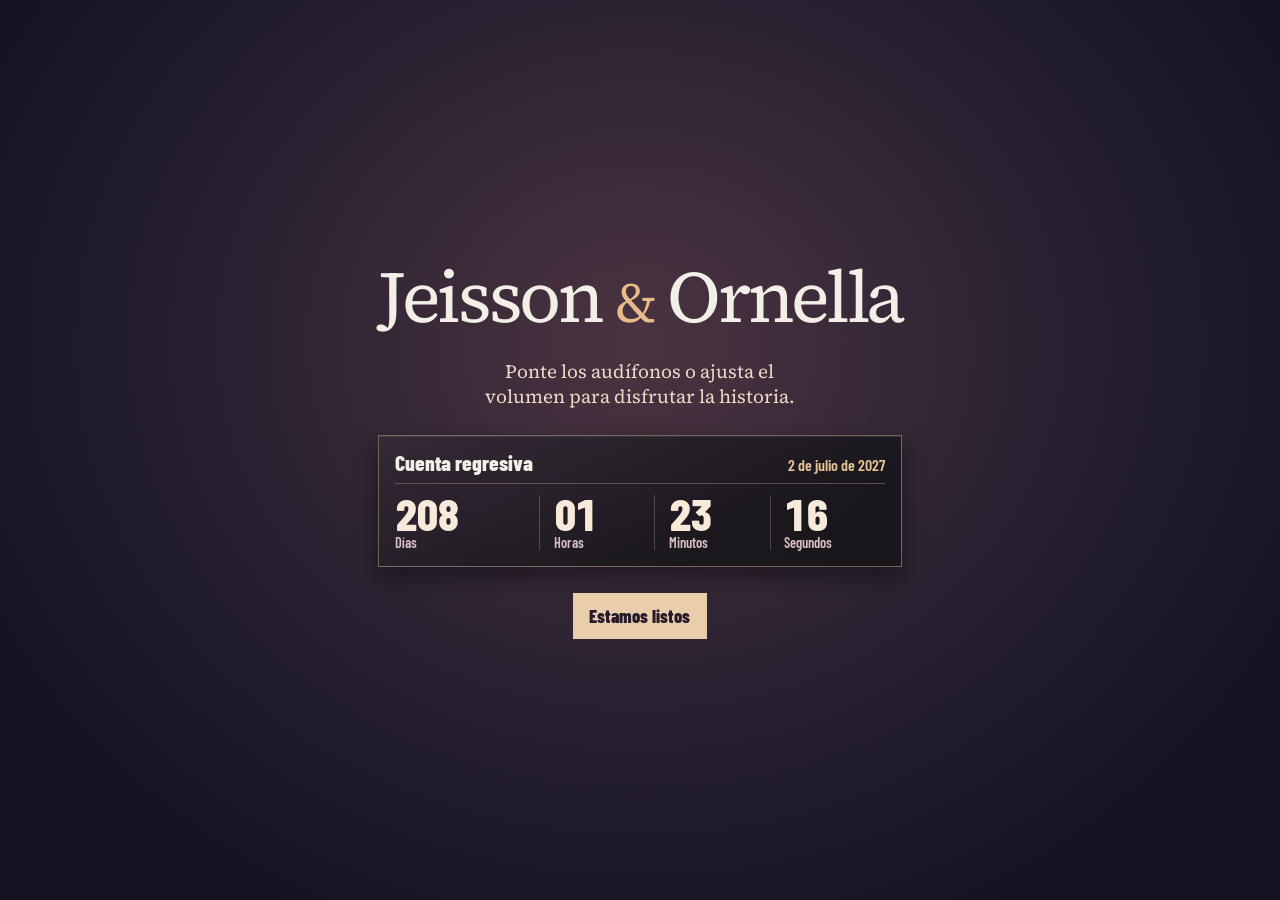
==== commit 4adc0a54: "Añade «Que reviente el amplificador» como segundo sencillo de la contraportada - Nuevo reproductor b" ====
--- a/index.html
+++ b/index.html
@@ -203,6 +203,19 @@
             <input class="single__seek" type="range" min="0" max="1000" value="0" aria-label="Posición en Seis cuadras más allá" data-single-seek disabled>
             <p class="single__status" role="status" data-single-status></p>
           </div>
+            <div class="single single--release single--second" data-single data-src="./experience/que-reviente-el-amplificador.m4a" data-duration="302" hidden>
+            <button type="button" class="single__play" data-single-play aria-pressed="false" aria-label="Reproducir Que reviente el amplificador">
+              <svg class="single__icon single__icon--play" viewBox="0 0 24 24" aria-hidden="true"><path d="M8 4.5 20 12 8 19.5z"/></svg>
+              <svg class="single__icon single__icon--pause" viewBox="0 0 24 24" aria-hidden="true"><rect x="6.5" y="5" width="3.5" height="14" rx="1.2"/><rect x="14" y="5" width="3.5" height="14" rx="1.2"/></svg>
+            </button>
+            <div class="single__meta">
+              <p class="single__kicker">Segundo sencillo</p>
+              <p class="single__title">Que reviente el amplificador</p>
+            </div>
+            <span class="single__time" aria-hidden="true" data-single-time></span>
+            <input class="single__seek" type="range" min="0" max="1000" value="0" aria-label="Posición en Que reviente el amplificador" data-single-seek disabled>
+            <p class="single__status" role="status" data-single-status></p>
+          </div>
             <div class="back-book" data-pages>
               <nav class="page-index" aria-labelledby="page-index-title">
                 <p class="page-index__label" id="page-index-title">Contraportada · 4 páginas</p>
--- a/singles.css
+++ b/singles.css
@@ -65,3 +65,5 @@
   .single__play { width: 3rem; height: 3rem; }
   .single__time { font-size: 0.88rem; }
 }
+
+.single--second { border-top: 0; }
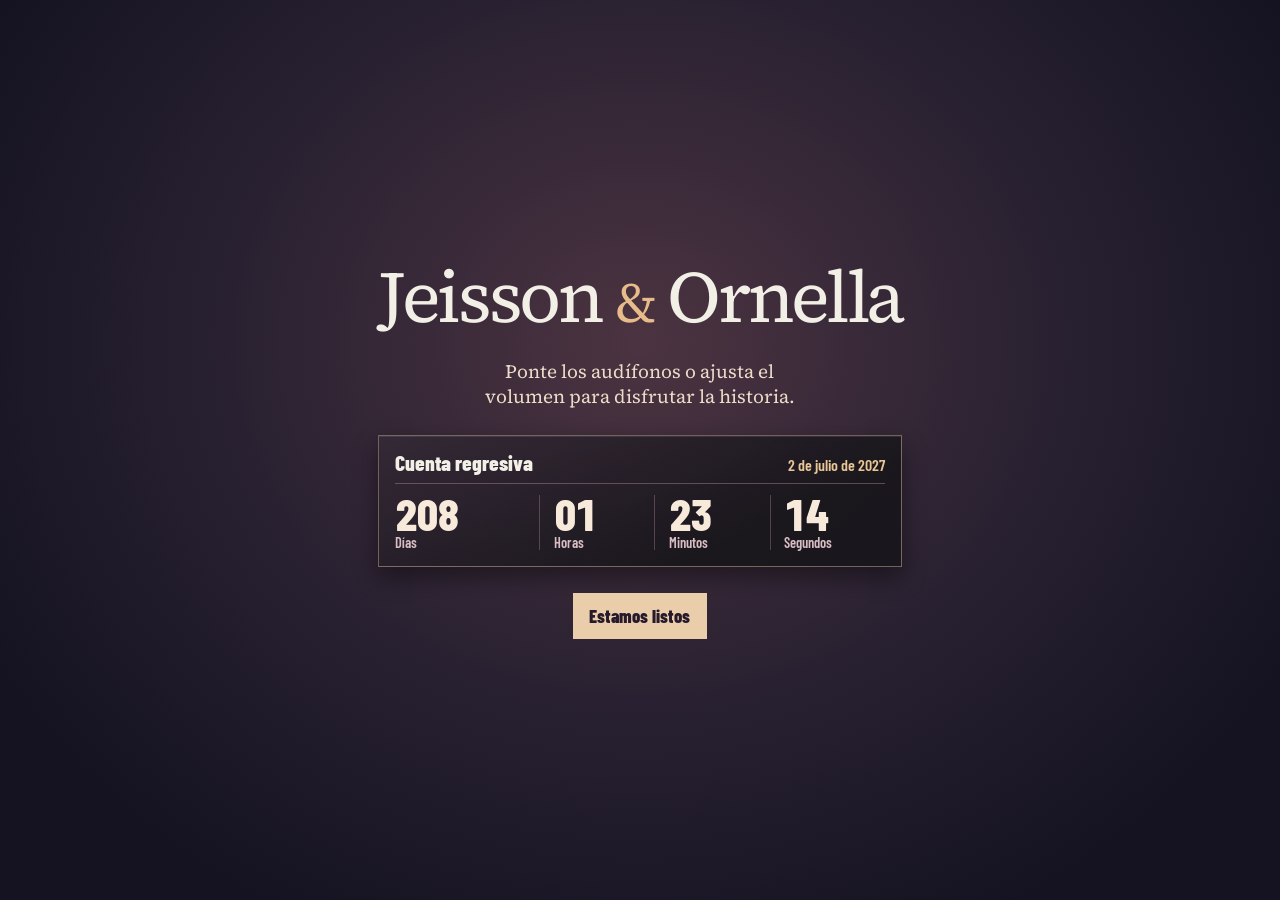
==== commit 59154992: "Contraportada en una sola pantalla, sencillos encadenados y arranque del disco más robusto - La cont" ====
--- a/index.html
+++ b/index.html
@@ -30,7 +30,7 @@
     <link rel="icon" type="image/svg+xml" href="./favicon.svg">
     <link rel="stylesheet" href="./styles.css?v=20261128-12">
     <link rel="stylesheet" href="./singles.css?v=20261128-1">
-    <link rel="stylesheet" href="./back-cover.css?v=20261128-1">
+    <link rel="stylesheet" href="./back-cover.css?v=20261128-5">
     <script type="module" id="invitation-entry" src="./src/main.js?v=20261128-11"></script>
     <noscript>
       <style>
@@ -190,32 +190,34 @@
               <h2 id="celebration-title" tabindex="-1">Los muchachos se les casan.</h2>
               <p class="back-cover__line">Coincidir fue el comienzo.<br>Elegirnos, nuestra decisión.</p>
             </header>
-            <div class="single single--release" data-single data-src="./experience/seis-cuadras-mas-alla.m4a" data-duration="207" hidden>
-            <button type="button" class="single__play" data-single-play aria-pressed="false" aria-label="Reproducir Seis cuadras más allá">
-              <svg class="single__icon single__icon--play" viewBox="0 0 24 24" aria-hidden="true"><path d="M8 4.5 20 12 8 19.5z"/></svg>
-              <svg class="single__icon single__icon--pause" viewBox="0 0 24 24" aria-hidden="true"><rect x="6.5" y="5" width="3.5" height="14" rx="1.2"/><rect x="14" y="5" width="3.5" height="14" rx="1.2"/></svg>
-            </button>
-            <div class="single__meta">
-              <p class="single__kicker">Sencillo de lanzamiento</p>
-              <p class="single__title">Seis cuadras más allá</p>
-            </div>
-            <span class="single__time" aria-hidden="true" data-single-time></span>
-            <input class="single__seek" type="range" min="0" max="1000" value="0" aria-label="Posición en Seis cuadras más allá" data-single-seek disabled>
-            <p class="single__status" role="status" data-single-status></p>
-          </div>
-            <div class="single single--release single--second" data-single data-src="./experience/que-reviente-el-amplificador.m4a" data-duration="302" hidden>
-            <button type="button" class="single__play" data-single-play aria-pressed="false" aria-label="Reproducir Que reviente el amplificador">
-              <svg class="single__icon single__icon--play" viewBox="0 0 24 24" aria-hidden="true"><path d="M8 4.5 20 12 8 19.5z"/></svg>
-              <svg class="single__icon single__icon--pause" viewBox="0 0 24 24" aria-hidden="true"><rect x="6.5" y="5" width="3.5" height="14" rx="1.2"/><rect x="14" y="5" width="3.5" height="14" rx="1.2"/></svg>
-            </button>
-            <div class="single__meta">
-              <p class="single__kicker">Segundo sencillo</p>
-              <p class="single__title">Que reviente el amplificador</p>
-            </div>
-            <span class="single__time" aria-hidden="true" data-single-time></span>
-            <input class="single__seek" type="range" min="0" max="1000" value="0" aria-label="Posición en Que reviente el amplificador" data-single-seek disabled>
-            <p class="single__status" role="status" data-single-status></p>
-          </div>
+            <div class="back-cover__singles">
+              <div class="single single--release" data-single data-src="./experience/seis-cuadras-mas-alla.m4a" data-duration="207" hidden>
+              <button type="button" class="single__play" data-single-play aria-pressed="false" aria-label="Reproducir Seis cuadras más allá">
+                <svg class="single__icon single__icon--play" viewBox="0 0 24 24" aria-hidden="true"><path d="M8 4.5 20 12 8 19.5z"/></svg>
+                <svg class="single__icon single__icon--pause" viewBox="0 0 24 24" aria-hidden="true"><rect x="6.5" y="5" width="3.5" height="14" rx="1.2"/><rect x="14" y="5" width="3.5" height="14" rx="1.2"/></svg>
+              </button>
+              <div class="single__meta">
+                <p class="single__kicker">Sencillo de lanzamiento</p>
+                <p class="single__title">Seis cuadras más allá</p>
+              </div>
+              <span class="single__time" aria-hidden="true" data-single-time></span>
+              <input class="single__seek" type="range" min="0" max="1000" value="0" aria-label="Posición en Seis cuadras más allá" data-single-seek disabled>
+              <p class="single__status" role="status" data-single-status></p>
+            </div>
+              <div class="single single--release single--second" data-single data-src="./experience/que-reviente-el-amplificador.m4a" data-duration="302" hidden>
+              <button type="button" class="single__play" data-single-play aria-pressed="false" aria-label="Reproducir Que reviente el amplificador">
+                <svg class="single__icon single__icon--play" viewBox="0 0 24 24" aria-hidden="true"><path d="M8 4.5 20 12 8 19.5z"/></svg>
+                <svg class="single__icon single__icon--pause" viewBox="0 0 24 24" aria-hidden="true"><rect x="6.5" y="5" width="3.5" height="14" rx="1.2"/><rect x="14" y="5" width="3.5" height="14" rx="1.2"/></svg>
+              </button>
+              <div class="single__meta">
+                <p class="single__kicker">Segundo sencillo</p>
+                <p class="single__title">Que reviente el amplificador</p>
+              </div>
+              <span class="single__time" aria-hidden="true" data-single-time></span>
+              <input class="single__seek" type="range" min="0" max="1000" value="0" aria-label="Posición en Que reviente el amplificador" data-single-seek disabled>
+              <p class="single__status" role="status" data-single-status></p>
+            </div>
+            </div>
             <div class="back-book" data-pages>
               <nav class="page-index" aria-labelledby="page-index-title">
                 <p class="page-index__label" id="page-index-title">Contraportada · 4 páginas</p>
--- a/back-cover.css
+++ b/back-cover.css
@@ -371,3 +371,165 @@
 @media (prefers-reduced-motion: reduce) {
   .back-page { animation: none; }
 }
+
+/* ---- Modo libreto: toda la contraportada cabe en una pantalla ---- */
+.back-cover__singles { display: grid; grid-template-columns: repeat(2, minmax(0, 1fr)); }
+.back-cover__singles .single {
+  padding: 0.6rem clamp(0.8rem, 2.4vw, 1.2rem);
+  gap: 0.1rem 0.7rem;
+  border-width: 0 0 1px;
+  border-color: #8a6f78;
+  box-shadow: none;
+  background: linear-gradient(90deg, #261d29, #17151a 80%);
+}
+.back-cover__singles .single + .single { border-left: 1px solid #8a6f78; }
+.back-cover__singles .single__play { width: 2.7rem; height: 2.7rem; }
+.back-cover__singles .single__icon { width: 1.15rem; height: 1.15rem; }
+.back-cover__singles .single__kicker { font-size: 0.74rem; }
+.back-cover__singles .single__title { margin-top: 0.05rem; font-size: clamp(1.1rem, 2.3vw, 1.4rem); }
+.back-cover__singles .single__time { font-size: 0.85rem; }
+.back-cover__singles .single__seek { min-height: 1.1rem; }
+
+.back-cover.is-booklet {
+  display: flex;
+  flex-direction: column;
+  height: calc(100vh - 2 * clamp(0.45rem, 2vw, 1.45rem) - 0.5rem);
+  height: calc(100dvh - 2 * clamp(0.45rem, 2vw, 1.45rem) - 0.5rem);
+  min-height: 27rem;
+  max-height: 58rem;
+  margin-bottom: 0;
+}
+.is-booklet .back-cover__nav { flex: none; padding-block: 0.15rem; }
+.is-booklet .back-cover__insert { display: flex; flex: 1; flex-direction: column; min-height: 0; }
+.is-booklet .back-cover__hero { flex: none; min-height: 0; gap: 0.25rem; padding: clamp(0.7rem, 2vw, 1.2rem) clamp(1rem, 3.4vw, 2.2rem); }
+.is-booklet .back-cover__hero h2 { max-width: none; font-size: clamp(1.8rem, 4.4vw, 3rem); line-height: 0.95; }
+.is-booklet .back-cover__line { font-size: clamp(0.95rem, 1.8vw, 1.15rem); }
+.is-booklet .back-cover__singles { flex: none; }
+.is-booklet .back-book { flex: 1; grid-template-rows: minmax(0, 1fr); min-height: 0; }
+.is-booklet .page-index { overflow-y: auto; }
+.is-booklet .back-book__pages {
+  display: flex;
+  flex-direction: column;
+  gap: 0.6rem;
+  min-height: 0;
+  padding: clamp(0.8rem, 2.4vw, 1.6rem) clamp(0.9rem, 3vw, 2rem);
+  overflow: hidden;
+}
+.is-booklet .back-page { flex: 1; align-content: start; gap: clamp(0.5rem, 1.4vw, 0.85rem); min-height: 0; overflow-y: auto; padding-right: 0.2rem; }
+.is-booklet .back-book__controls { flex: none; margin-top: 0; padding-top: 0.7rem; }
+.is-booklet .back-cover .site-footer, .back-cover.is-booklet .site-footer { flex: none; padding-block: 0.45rem; }
+.is-booklet .back-book__status {
+  position: absolute; width: 1px; height: 1px; overflow: hidden; clip-path: inset(50%); white-space: nowrap;
+}
+.is-booklet .back-page h3 { font-size: clamp(1.7rem, 3.8vw, 2.5rem); }
+.is-booklet .event-details__date { padding-block: 0.7rem 0.8rem !important; }
+.is-booklet .event-details__date dd { font-size: clamp(2.2rem, 6.4vw, 3.6rem); }
+.is-booklet .event-details > div { padding-block: 0.6rem 0.65rem; }
+.is-booklet .back-status { padding: 0.7rem 0.8rem; }
+.is-booklet .tour-note { margin-top: 0; padding: clamp(0.8rem, 2.4vw, 1.2rem); }
+.is-booklet .tour-note__stamp { width: clamp(3.4rem, 8vw, 4.6rem); }
+.is-booklet .tour-note h4 { font-size: clamp(1.3rem, 2.8vw, 1.8rem); }
+.is-booklet .tour-note h4 + p { margin-top: 0.35rem; font-size: 0.95rem; line-height: 1.38; }
+.is-booklet .vip-club { padding: 0.9rem; }
+
+@media (max-width: 720px) {
+  .back-cover__singles { grid-template-columns: minmax(0, 1fr); }
+  .back-cover__singles .single + .single { border-left: 0; }
+  .back-cover__singles .single { padding-block: 0.45rem; }
+  .back-cover__singles .single__play { width: 2.45rem; height: 2.45rem; }
+  .back-cover__singles .single__seek { display: none; }
+  .back-cover__singles .single { grid-template-areas: "play meta time" "status status status"; }
+  .is-booklet .back-cover__hero { padding-block: 0.6rem; }
+  .is-booklet .back-cover__hero h2 { font-size: clamp(1.55rem, 7vw, 2.2rem); }
+  .is-booklet .back-cover__line { display: none; }
+  .is-booklet .back-book { grid-template-columns: minmax(0, 1fr); grid-template-rows: auto minmax(0, 1fr); }
+  .is-booklet .page-index { padding: 0.35rem 0.5rem 0; overflow: visible; }
+  .is-booklet .page-index__label {
+    position: absolute; width: 1px; height: 1px; overflow: hidden; clip-path: inset(50%); white-space: nowrap;
+  }
+  .is-booklet .page-index a { padding: 0.3rem 0.3rem 0.4rem; font-size: clamp(0.92rem, 3.7vw, 1.1rem); }
+  .is-booklet .back-page__kicker { display: none; }
+  .is-booklet .back-page h3 { font-size: 1.6rem; }
+  .is-booklet .event-details > div:not(.event-details__date) {
+    display: grid;
+    grid-template-columns: minmax(5.6rem, 0.4fr) minmax(0, 1fr);
+    align-items: baseline;
+    gap: 0 0.6rem;
+    padding-block: 0.45rem;
+  }
+  .is-booklet .event-details dd { margin: 0; font-size: 1.2rem; }
+  .is-booklet .event-details dd small { margin-top: 0.1rem; font-size: 0.82rem; }
+  .is-booklet .event-details__date dd { font-size: clamp(2rem, 10vw, 2.7rem); }
+  .is-booklet .event-details__weekday { margin-bottom: 0; font-size: 1rem; }
+  .is-booklet .back-book__pages { padding: 0.65rem 0.85rem; }
+  .is-booklet .tour-note { grid-template-columns: auto minmax(0, 1fr); gap: 0.7rem; }
+  .is-booklet .tour-note__stamp { width: 3.2rem; border-width: 0.14rem; font-size: 1.35rem; }
+  .is-booklet .tour-note h4 { font-size: 1.15rem; }
+  .is-booklet .tour-note h4 + p { font-size: 0.88rem; line-height: 1.33; }
+  .is-booklet .back-book__controls { flex-direction: row; padding-top: 0.55rem; gap: 0.5rem; }
+  .is-booklet .back-book__control { flex: 1; justify-content: center; min-height: 2.5rem; margin-left: 0; padding: 0.4rem 0.6rem; font-size: 1.02rem; }
+  .is-booklet .back-cover .site-footer, .back-cover.is-booklet .site-footer { padding-inline: 0.8rem; gap: 0.3rem 1rem; }
+  .back-cover.is-booklet .footer-mark, .back-cover.is-booklet .photo-credits summary { font-size: 0.95rem; }
+}
+
+@media (max-height: 860px) {
+  .is-booklet .back-cover__line { display: none; }
+  .is-booklet .back-page__lead { max-width: none; font-size: 1.02rem; line-height: 1.3; }
+  .is-booklet .back-page__kicker { display: none; }
+  .is-booklet .back-page h3 { font-size: clamp(1.6rem, 3.2vw, 2.1rem); }
+  .is-booklet .event-details__date dd { font-size: clamp(2rem, 5vw, 3rem); }
+  .is-booklet .event-details > div { padding-block: 0.5rem 0.55rem; }
+}
+@media (max-width: 430px) {
+  .is-booklet .tour-note { grid-template-columns: auto minmax(0, 1fr); }
+  .is-booklet .back-book__controls { flex-direction: row; }
+  .is-booklet .back-book__control, .is-booklet .back-book__control--next { margin-left: 0; }
+  .is-booklet .vip-club__entry { grid-template-columns: minmax(0, 1fr) auto; }
+  .is-booklet .vip-club__entry button { width: auto; }
+}
+
+/* Si una página es más alta que la pantalla, se desplaza por dentro y el final se desvanece. */
+.is-booklet .back-page[data-more] {
+  -webkit-mask-image: linear-gradient(#000 calc(100% - 2rem), transparent);
+  mask-image: linear-gradient(#000 calc(100% - 2rem), transparent);
+}
+
+@media (max-width: 720px) {
+  .is-booklet .back-status { flex-wrap: nowrap; gap: 0.6rem; padding: 0.5rem 0.65rem; }
+  .is-booklet .back-status p { font-size: 0.92rem; line-height: 1.3; }
+  .is-booklet .back-status__chip { flex: none; padding: 0.25rem 0.45rem; font-size: 0.78rem; }
+  .is-booklet .tour-note { grid-template-columns: auto minmax(0, 1fr); align-items: center; gap: 0.15rem 0.7rem; padding: 0.65rem 0.75rem; }
+  .is-booklet .tour-note > div { display: contents; }
+  .is-booklet .tour-note__stamp { grid-row: 1 / 3; width: 3rem; }
+  .is-booklet .tour-note__eyebrow { align-self: end; font-size: 0.8rem; }
+  .is-booklet .tour-note h4 { align-self: start; margin: 0; font-size: 1.1rem; }
+  .is-booklet .tour-note h4 + p { grid-column: 1 / -1; margin-top: 0.35rem; font-size: 0.86rem; line-height: 1.32; }
+  .is-booklet .gifts-copy { gap: 0.55rem; font-size: 0.95rem; line-height: 1.38; }
+  .is-booklet .gifts-copy__aside { font-size: 1.08rem; }
+  .is-booklet .back-page__lead { font-size: 0.98rem; }
+  .is-booklet .vip-club__form label { font-size: 0.95rem; margin-bottom: 0.2rem; }
+  .is-booklet .vip-club__entry input, .is-booklet .vip-club__entry button { min-height: 2.6rem; }
+  .is-booklet .vip-club__notice { margin-top: 0.4rem; font-size: 0.78rem; }
+  .is-booklet .vip-club__status { min-height: 0; margin-top: 0.2rem; }
+  .back-cover.is-booklet .footer-mark { display: none; }
+  .back-cover.is-booklet .site-footer { justify-content: flex-end; }
+}
+
+@media (max-width: 720px) {
+  .back-cover.is-booklet { min-height: 24rem; }
+  .is-booklet .back-cover__nav { padding-block: 0; }
+  .is-booklet .back-cover__nav a { font-size: 0.98rem; }
+  .is-booklet .back-cover__hero { gap: 0.1rem; padding-block: 0.4rem 0.5rem; }
+  .is-booklet .back-cover__couple { font-size: 0.95rem; }
+  .back-cover__singles .single { padding-block: 0.3rem; gap: 0 0.65rem; }
+  .back-cover__singles .single__play { width: 2.2rem; height: 2.2rem; }
+  .back-cover__singles .single__icon { width: 1rem; height: 1rem; }
+  .back-cover__singles .single__kicker { font-size: 0.68rem; }
+  .back-cover__singles .single__title { font-size: 1.05rem; }
+  .is-booklet .page-index a { padding-block: 0.2rem 0.3rem; }
+  .is-booklet .back-book__pages { padding-block: 0.5rem 0.5rem; gap: 0.4rem; }
+  .is-booklet .back-book__controls { padding-top: 0.4rem; }
+  .is-booklet .back-book__control { min-height: 2.3rem; }
+  .back-cover.is-booklet .site-footer { padding-block: 0.25rem; }
+  .is-booklet .back-page h3 { font-size: 1.45rem; }
+}
